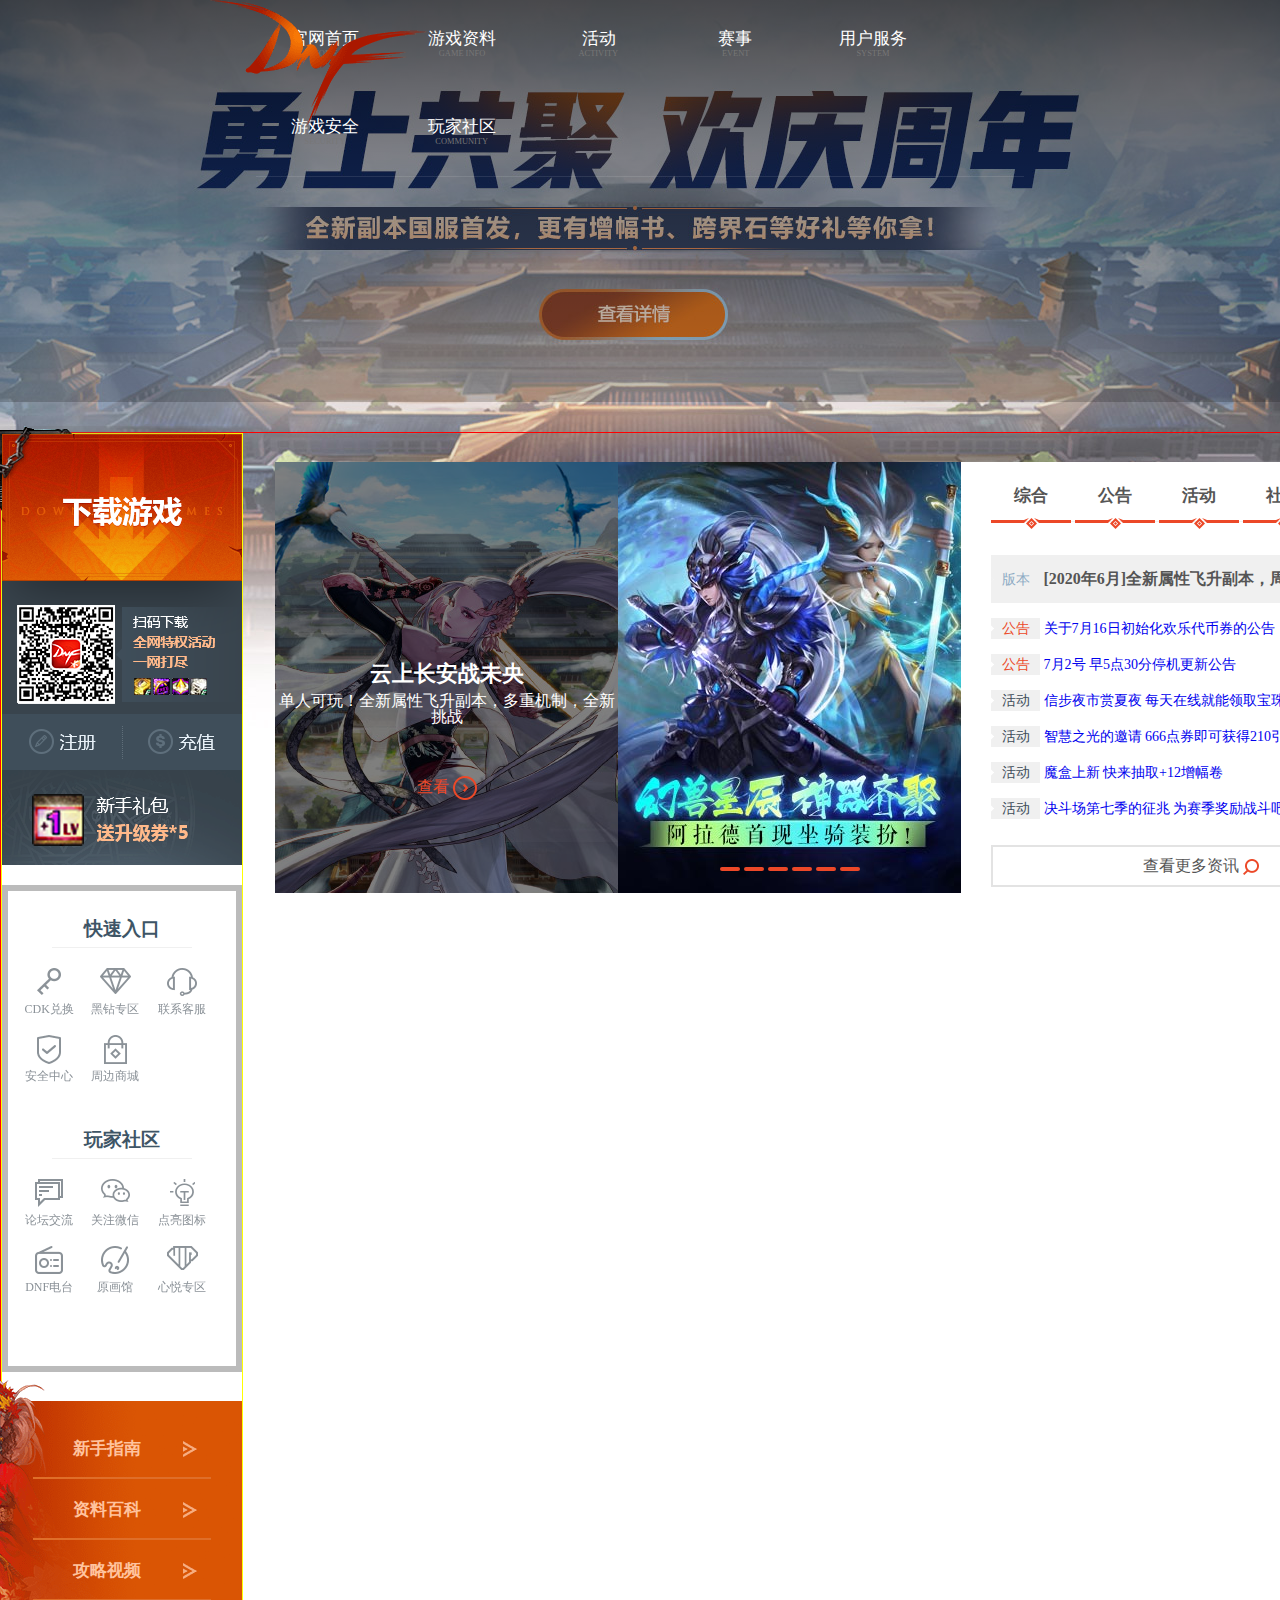
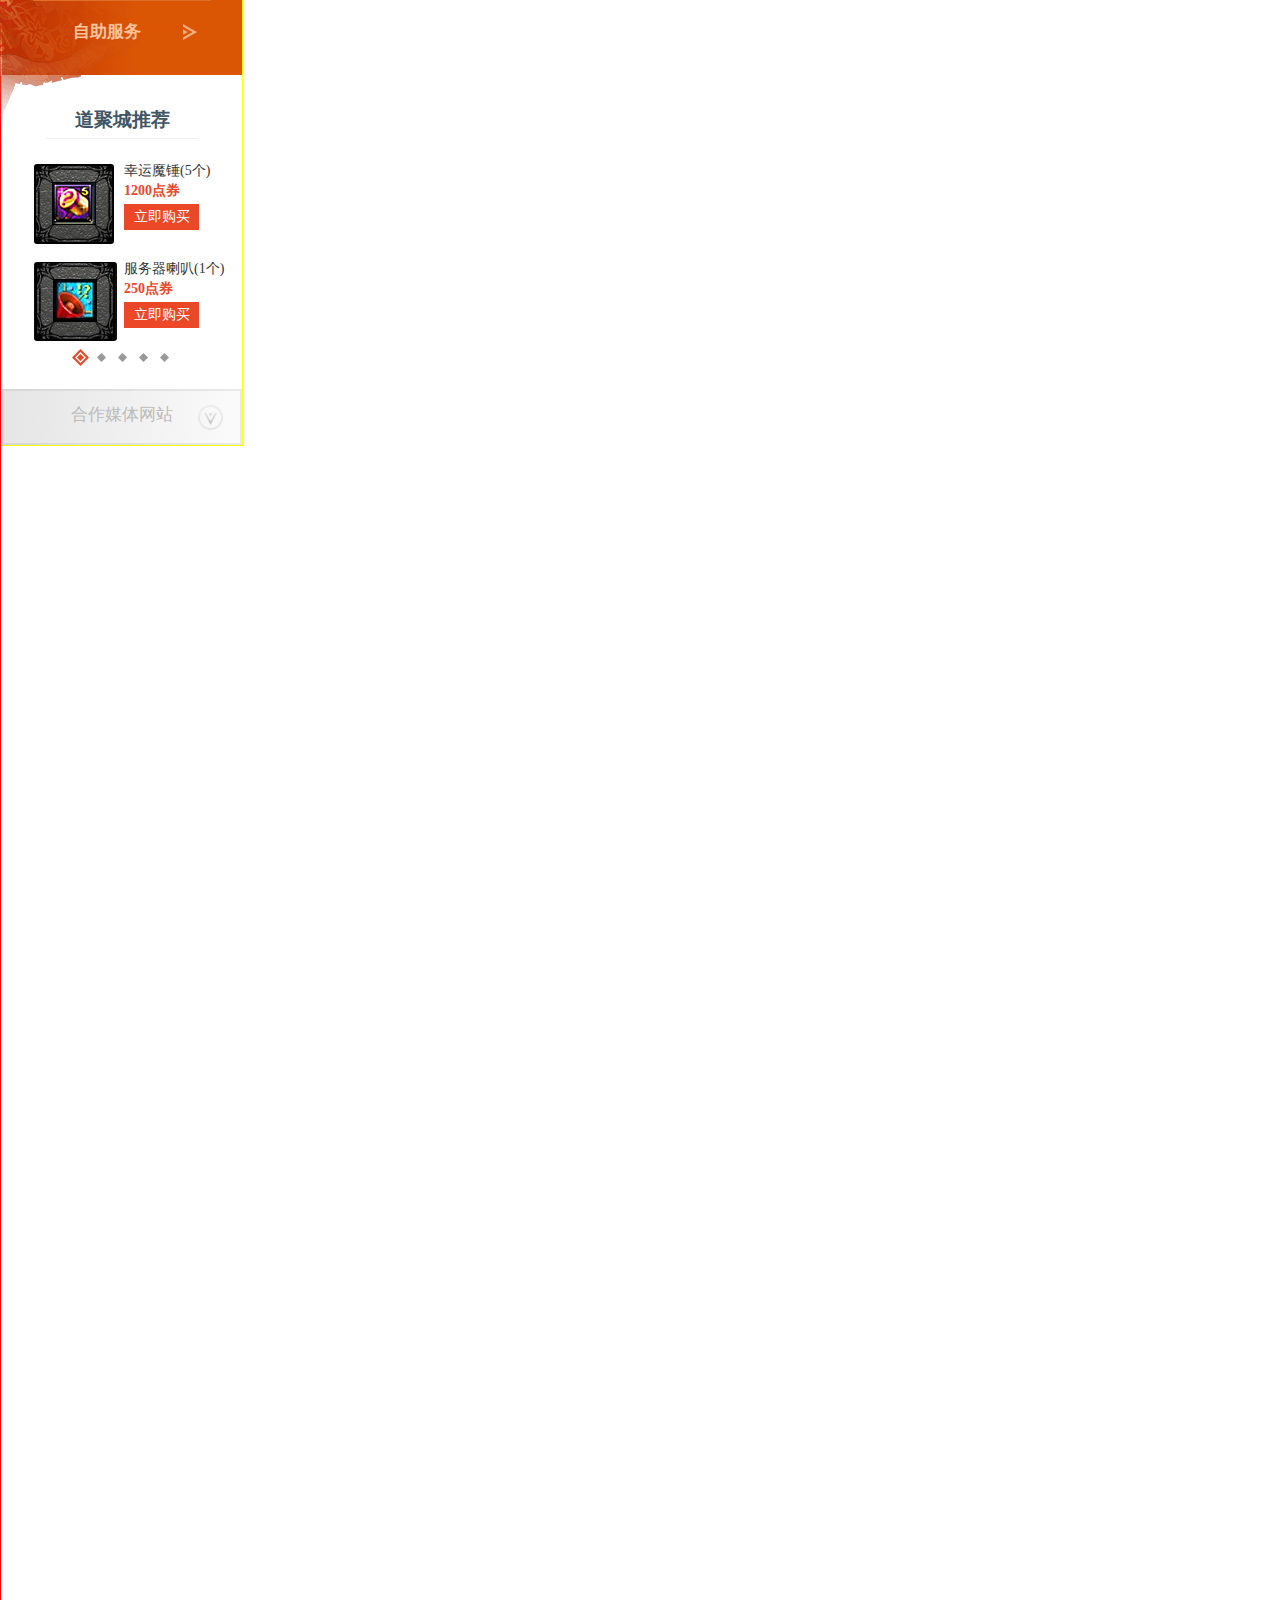
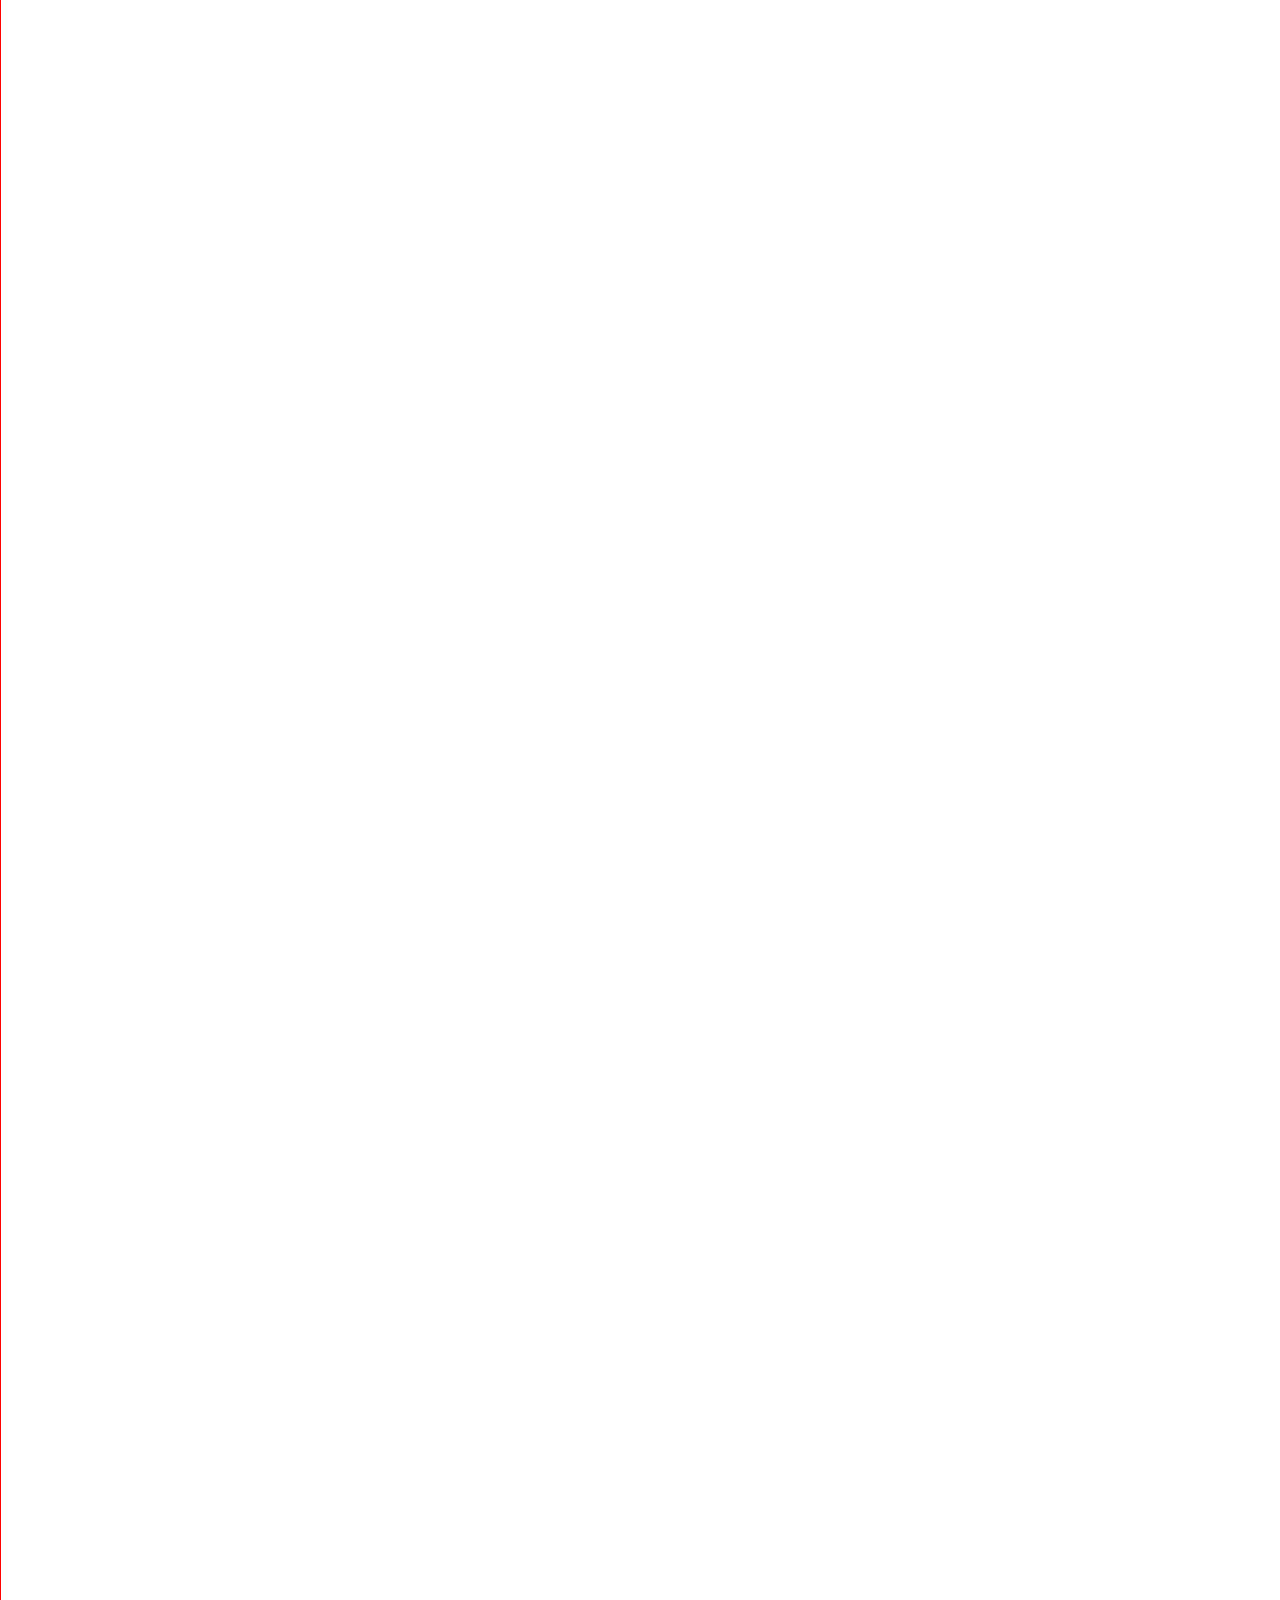
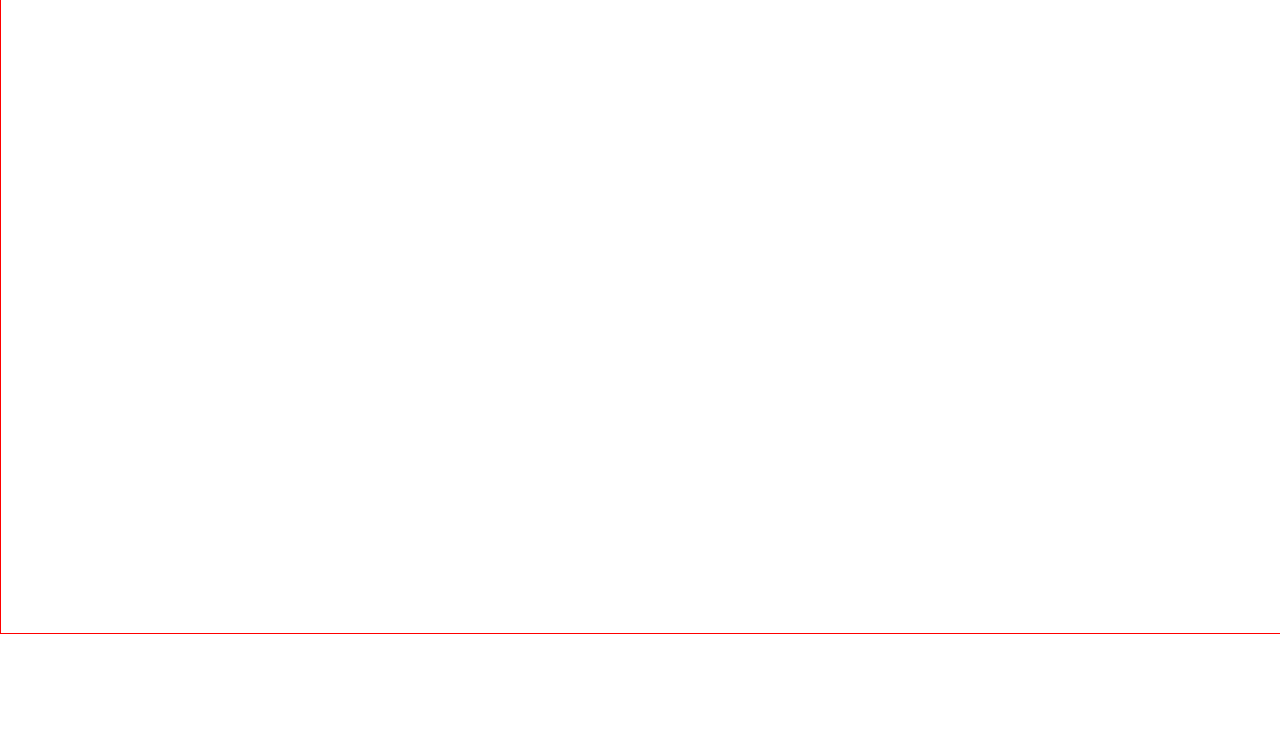
==== index.html @ 1c7b0473 "first commit" ====
<!DOCTYPE html>
<html>
	<head>
		<meta charset="utf-8">
		<title></title>
		<link rel="stylesheet" type="text/css" href="./reset.css"/>
	    <link rel="stylesheet" type="text/css" href="./index.css"/>
	    <script src="./index.js" type="text/javascript" charset="utf-8"></script>
	</head>
	<body>
		<div class="wrap">
		<div id="head">
			<div id="header">
				<ul class="clear-fix">
					<li>
						<a href="">
							官网首页
							<span>HOME</span>
							<div class="border">
								<span class="show"></span>
								<span class="show"></span>
							</div>
						</a>
					</li>
					<li>
						<a href="">
							游戏资料
							<span>GAME INFO</span>
							<div class="border">
								<span class="show"></span>
								<span class="show"></span>
							</div>
						</a>
					</li>
					<li>
						<a href="">
							活动
							<span>ACTIVITY</span>
							<div class="border">
								<span class="show"></span>
								<span class="show"></span>
							</div>
						</a>
					</li>
					<li>
						<a href="">
							赛事
							<span>EVENT</span>
							<div class="border">
								<span class="show"></span>
								<span class="show"></span>
							</div>
						</a>
					</li>
					<li>
						<a href="">
							用户服务
							<span>SYSTEM</span>
							<div class="border">
								<span class="show"></span>
								<span class="show"></span>
							</div>
						</a>
					</li>
					<li>
						<a href="">
							游戏安全
							<span>SECURITY</span>
							<div class="border">
								<span class="show"></span>
								<span class="show"></span>
							</div>
						</a>
					</li>
					<li>
						<a href="">
							玩家社区
							<span>COMMUNITY</span>
							<div class="border">
								<span class="show"></span>
								<span class="show"></span>
							</div>
						</a>
					</li>
				</ul>
			</div>
			<div id="sprite-logo">
		    	<a href="#"></a>
		    </div>
			<div id="item">
		    	<div class="item-contents">
		    		<ul>
		    			<li>世界观</li>
						<li>周边商场</li>
						<li>道聚城</li>
						<li>阿拉德市集</li>
		    		</ul>
					<ul>
						<li>新闻公告</li>
						<li>版本专题</li>
						<li>职业攻略</li>
						<li>壁纸时装</li>
						<li>视频中心</li>
					</ul>
					<ul>
						<li>官方活动</li>
						<li>合作活动</li>
						<li>媒体活动</li>
						<li>网吧特权</li>
						<li>玩家共创</li>
						<li>口令系统</li>
					</ul>
					<ul>
						<li>F1天王赛</li>
						<li>职业联赛</li>
						<li>职业第一人</li>
						<li>DPL赛事</li>
					</ul>
					<ul>
						<li>充值</li>
						<li>兑换CDKEY</li>
						<li>角色恢复</li>
						<li>圣耀服务</li>
					</ul>
					<ul>
						<li>安全任务</li>
						<li>处罚申诉</li>
						<li>视频举报</li>
						<li>被盗找回</li>
						<li>荣誉点数</li>
					</ul>
					<ul>
						<li>论坛</li>
						<li>微博</li>
						<li>问答</li>
						<li>DNF助手</li>
						<li>微信</li>
					</ul>
				</div>
		    </div>
		    <div class="dnfhl"></div>
			<div class="wechat"></div>
		</div>
		<div class="content">
			<div class="content_l">
				<ul class="content_l_t">
					<li class="down" id="down">
						<a href="//dnf.qq.com/web2015/down.shtml" target="_blank">下载游戏</a>
					</li>
					<li class="downapp">
						<a href="https://dnf.qq.com/cp/a20190809app/" target="_blank">下载app</a>
					</li>
					<li class="regist">
						<a href="//ssl.zc.qq.com/v3/index-chs.html" target="_blank">注册</a>
					</li>
					<li class="recharge">
						<a href="//dnf.qq.com/comm-htdocs/pay/new_index.htm?t=dnf" target="_blank">充值</a>
					</li>
					<li class="props">
						<a href="//dnf.qq.com/cp/a20200601new/" target="_blank">新手</a>
					</li>
				</ul>
				<div class="quick_nav modle-enter menu-quick">
					<h3 class="tit-line">快速入口</h3>
					<ul>
						<li>
							<a href="#">
								<s class="sprite icon-cdk"></s>
								CDK兑换
							</a>
						</li>
						<li>
							<a href="#">
								<s class="sprite icon-black"></s>
								黑钻专区
							</a>
						</li>
						<li>
							<a href="#">
								<s class="sprite icon-online"></s>
								联系客服
							</a>
						</li>
						<li>
							<a href="#">
								<s class="sprite icon-safe"></s>
								安全中心
							</a>
						</li>
						<li>
							<a href="#">
								<s class="sprite icon-shop"></s>
								周边商城
							</a>
						</li>
					</ul>
					<h3 class="tit-line">玩家社区</h3>
					<ul>
						<li>
							<a href="#">
								<s class="sprite icon-bbs"></s>
								论坛交流
							</a>
						</li>
						<li>
							<a href="#" class="imgHoverTop">
								<s class="sprite icon-wechat"></s>
								关注微信
								<p class="img hvr-bubble-bottom">
									<img src="images/wx.png" >
								</p>
							</a>
						</li>
						<li>
							<a href="#">
								<s class="sprite icon-light"></s>
								点亮图标
							</a>
						</li>
						<li>
							<a href="#">
								<s class="sprite icon-radio"></s>
								DNF电台
							</a>
						</li>
						<li>
							<a href="#">
								<s class="sprite icon-draw"></s>
								原画馆
							</a>
						</li>
						<li>
							<a href="#">
								<s class="sprite icon-happy"></s>
								心悦专区
							</a>
						</li>
					</ul>
					<div class="message-list">
						
					</div>
				</div>
			    <div class="menu-guide belong-m" id="menu-guide">
			    	<ul class="menu-guide-tit" id="menu-guide-tit">
			    		<li class="menu-guide-tit-li">
							<a href="javascript:;">新手指南</a>
							<s class="icon-arrow sprite"></s>
						</li>
						<li class="menu-guide-tit-li">
							<a href="javascript:;">资料百科</a>
							<s class="icon-arrow sprite"></s>
						</li>
						<li class="menu-guide-tit-li">
							<a href="javascript:;">攻略视频</a>
							<s class="icon-arrow sprite"></s>
						</li>
						<li class="menu-guide-tit-li">
							<a href="javascript:;">自助服务</a>
							<s class="icon-arrow sprite"></s>
						</li>
			    	</ul>
					<div class="menu-guide-list" id="menu-guide-list">
						<div class="guide-panel">
							<ul class="s-icon">
								<li>
									<a href="#">
										<s class="sprite-icon icon-yxdl"></s>
										游戏登录
									</a>
								</li>
								<li>
									<a href="#">
										<s class="sprite-icon icon-yxjm"></s>
										游戏界面
									</a>
								</li>
								<li>
									<a href="#">
										<s class="sprite-icon icon-xtsz"></s>
										系统设置
									</a>
								</li>
								<li>
									<a href="#">
										<s class="sprite-icon icon-zyjn"></s>
										职业/技能
									</a>
								</li>
								<li>
									<a href="#">
										<s class="sprite-icon icon-djjy"></s>
										等级经验
									</a>
								</li>
								<li>
									<a href="#">
										<s class="sprite-icon icon-zdxt"></s>
									    战斗系统
									</a>
								</li>
								<li>
									<a href="#">
										<s class="sprite-icon icon-rwxt"></s>
										任务系统
									</a>
								</li>
								<li>
									<a href="#">
										<s class="sprite-icon icon-dxc"></s>
										地下城
									</a>
								</li>
								<li>
									<a href="#">
										<s class="sprite-icon icon-sqxt"></s>
										社区系统
									</a>
								</li>
								<li>
									<a href="#">
										<s class="sprite-icon icon-cw"></s>
										宠物
									</a>
								</li>
								<li>
									<a href="#">
										<s class="sprite-icon icon-scjy"></s>
										生产/交易
									</a>
								</li>
								<li>
									<a href="#">
										<s class="sprite-icon icon-fzy"></s>
										副职业
									</a>
								</li>
								<li>
									<a href="#">
										<s class="sprite-icon icon-zb"></s>
										装备
									</a>
								</li>
								<li>
									<a href="#">
										<s class="sprite-icon icon-sc"></s>
										商城
									</a>
								</li>
								<li>
									<a href="#">
										<s class="sprite-icon icon-tswf"></s>
										特色玩法
									</a>
								</li>
								<li>
									<a href="#">
										<s class="sprite-icon icon-jdc"></s>
										决斗场
									</a>
								</li>
							</ul>
						</div>
						<div class="guide-panel">
							<ul class="s-icon s-icon-bk">
								<li>
									<a href="#">
										<s class="sprite-icon icon-gfzlz"></s>
										官方资料站
									</a>
								</li>
								<li>
									<a href="#">
										<s class="sprite-icon icon-17173"></s>
										17173资料站
									</a>
								</li>
								<li>
									<a href="#">
										<s class="sprite-icon icon-lsbb"></s>
										历史版本
									</a>
								</li>
								<li>
									<a href="#">
										<s class="sprite-icon icon-mh"></s>
										漫画
									</a>
								</li>
								<li>
									<a href="#">
										<s class="sprite-icon icon-xs"></s>
										小说
									</a>
								</li>
								<li>
									<a href="#">
										<s class="sprite-icon icon-music"></s>
										音乐
									</a>
								</li>
							</ul>
							<div class="bk-sub-nav">
								<h4>剧情百科</h4>
								<p>
									<a href="#">故事大纲</a>
									<a href="#">插曲故事</a>
									<a href="#">版本故事</a>
									<a href="#">故事簿</a>
								</p>
								<h4>人物百科</h4>
								<p>
									<a href="#">职业设定</a>
									<a href="#">种族介绍</a>
									<a href="#">城镇人物</a>
									<a href="#">剧情人物</a>
								</p>
								<h4>背景知识</h4>
								<p>
									<a href="#">地理划分</a>
									<a href="#">势力介绍</a>
									<a href="#">组织介绍</a>
									<a href="#">区域介绍</a>
								</p>
								<h4>游戏设定</h4>
								<p>
									<a href="#">编年史</a>
									<a href="#">重要事件</a>
									<a href="#">游戏术语</a>
									<a href="#">剧情人物</a>
								</p>
								<div class="guide-panel-more">
									<a href="#">
										更多
										<s class="sprite-icon icon-more" style="top: 4px;display: inline-block;"></s>
									</a>
								</div>
							</div>
						</div>
						<div class="guide-panel">
							<div class="bk-sub-nav bk-sub-nav-video">
								<h4>职业攻略</h4>
								<p>
									<a href="#">鬼剑士</a>
									<a href="#">格斗家(女)</a>
									<a href="#">神枪手</a>
									<a href="#">魔法师(女)</a>
									<a href="#">圣职者</a>
									<a href="#">女枪手</a>
									<a href="#">暗夜使者</a>
									<a href="#">缔造者</a>
									<a href="#">鬼剑士(女)</a>
									<a href="#">守护者</a>
									<a href="#">格斗家(男)</a>
									<a href="#">男法师</a>
									<a href="#">黑暗武士</a>
								</p>
								<h4>地下城攻略</h4>
								<p>
									<a href="#">异界地下城</a>
									<a href="#">远古镇魂曲</a>
									<a href="#">安图恩地下城</a>
									<a href="#">遗忘之地</a>
									<a href="#">守护者祭坛</a>
									<a href="#">无尽的祭坛</a>
									<a href="#">绝望之塔</a>
									<a href="#">领主之塔</a>
									<a href="#">每周活动(格兰之森山麓)</a>
								</p>
							</div>
							<ul class="bk-sub-nav-video-btn">
								<li>
									<a href="#">
										<s class="sprite-icon icon-video-btn"></s>
										职业视频
									</a>
								</li>
								<li>
									<a href="#">
										<s class="sprite-icon icon-video-btn"></s>
										赛事视频
									</a>
								</li>
								<li>
									<a href="#">
										<s class="sprite-icon icon-video-btn"></s>
										官方视频
									</a>
								</li>
							</ul>
						</div>
						<div class="guide-panel">
							<ul class="s-icon s-icon-bk">
								<li>
									<a href="#">
										<s class="sprite-icon icon-cz"></s>
										充值
									</a>
								</li>
								<li>
									<a href="#">
										<s class="sprite-icon icon-tgp"></s>
										TGP助手
									</a>
								</li>
								<li>
									<a href="#">
										<s class="sprite-icon icon-jdmnq"></s>
										加点模拟器
									</a>
								</li>
								<li>
									<a href="#">
										<s class="sprite-icon icon-tyf"></s>
										体验服
									</a>
								</li>
								<li>
									<a href="#">
										<s class="sprite-icon icon-txzb"></s>
										头像装扮
									</a>
								</li>
								<li>
									<a href="#">
										<s class="sprite-icon icon-qyzs"></s>
										自助工具
									</a>
								</li>
							</ul>
							<div class="bk-sub-nav">
								<h4>安全中心</h4>
								<p>
									<a href="#">女王的制裁</a>
									<a href="#">封号查询</a>
									<a href="#">封号申诉</a>
									<a href="#">视频举报</a>
									<a href="#">安全公约</a>
									<a href="#">信用星级</a>
									<a href="#">二级密码清除</a>
									<a href="#">安全模式</a>
								</p>
								<h4>自助服务</h4>
								<p>
									<a href="#">充值</a>
									<a href="#">消费记录</a>
									<a href="#">角色恢复</a>
									<a href="#">点亮图标</a>
									<a href="#">兑换CDKEY</a>
									<a href="#">预约组队</a>
								</p>
								<h4>客服中心</h4>
								<p>
									<a href="#">QQ在线客服</a>
									<a href="#">问答</a>
								</p>
							</div>
						</div>
					</div>
			    </div>
			    <div class="shop-push">
			    	<h3 class="tit-line">道聚城推荐</h3>
					<div class="shop-rotatebox" id="shop-tab">
						<div class="shop-bd" id="shop-list">
							<div class="tab-panel dis">
								<ul>
									<li>
										<p class="shop-img">
											<a href="#">
												<img src="images/mochui.jpg" >
											</a>
										</p>
										<div class="shop-info">
											<p class="shop-text">幸运魔锤(5个)</p>
											<p class="shop-money">1200点券</p>
											<a href="#" class="shop-btn">立即购买</a>
										</div>
									</li>
									<li>
										<p class="shop-img">
											<a href="#">
												<img src="./images/laba.png" >
											</a>
										</p>
										<div class="shop-info">
											<p class="shop-text">服务器喇叭(1个)</p>
											<p class="shop-money">250点券</p>
											<a href="#" class="shop-btn">立即购买</a>
										</div>
									</li>
								</ul>
							</div>
							<div class="tab-panel">
								<ul>
									<li>
										<p class="shop-img">
											<a href="#">
												<img src="images/21.png" >
											</a>
										</p>
										<div class="shop-info">
											<p class="shop-text">装扮合成器(5个)</p>
											<p class="shop-money">2000点券</p>
											<a href="#" class="shop-btn">立即购买</a>
										</div>
									</li>
									<li>
										<p class="shop-img">
											<a href="#">
												<img src="./images/22.png" >
											</a>
										</p>
										<div class="shop-info">
											<p class="shop-text">异界地下城追加入场卷(1个)</p>
											<p class="shop-money">150点券</p>
											<a href="#" class="shop-btn">立即购买</a>
										</div>
									</li>
								</ul>
							</div>
							<div class="tab-panel">
								<ul>
									<li>
										<p class="shop-img">
											<a href="#">
												<img src="images/23.png" >
											</a>
										</p>
										<div class="shop-info">
											<p class="shop-text">装扮属性调整箱(稀有)</p>
											<p class="shop-money">1900点券</p>
											<a href="#" class="shop-btn">立即购买</a>
										</div>
									</li>
									<li>
										<p class="shop-img">
											<a href="#">
												<img src="./images/24.png" >
											</a>
										</p>
										<div class="shop-info">
											<p class="shop-text">武器特效符文(桃花)</p>
											<p class="shop-money">1800点券</p>
											<a href="#" class="shop-btn">立即购买</a>
										</div>
									</li>
								</ul>
							</div>
							<div class="tab-panel">
								<ul>
									<li>
										<p class="shop-img">
											<a href="#">
												<img src="images/25.png" >
											</a>
										</p>
										<div class="shop-info">
											<p class="shop-text">解除特效符文</p>
											<p class="shop-money">100点券</p>
											<a href="#" class="shop-btn">立即购买</a>
										</div>
									</li>
									<li>
										<p class="shop-img">
											<a href="#">
												<img src="./images/26.png" >
											</a>
										</p>
										<div class="shop-info">
											<p class="shop-text">成长之契约(15天)</p>
											<p class="shop-money">1290点券</p>
											<a href="#" class="shop-btn">立即购买</a>
										</div>
									</li>
								</ul>
							</div>
							<div class="tab-panel">
								<ul>
									<li>
										<p class="shop-img">
											<a href="#">
												<img src="images/27.png" >
											</a>
										</p>
										<div class="shop-info">
											<p class="shop-text">无限猫头鹰</p>
											<p class="shop-money">3800点券</p>
											<a href="#" class="shop-btn">立即购买</a>
										</div>
									</li>
									<li>
										<p class="shop-img">
											<a href="#">
												<img src="./images/28.png" >
											</a>
										</p>
										<div class="shop-info">
											<p class="shop-text">装备品级调整箱</p>
											<p class="shop-money">150点券</p>
											<a href="#" class="shop-btn">立即购买</a>
										</div>
									</li>
								</ul>
							</div>
						</div>
						<div class="shop-hd">
							<ul>
								<li class="shop-hd-i cur"></li>
								<li class="shop-hd-i"></li>
								<li class="shop-hd-i"></li>
								<li class="shop-hd-i"></li>
								<li class="shop-hd-i"></li>
							</ul>
						</div>
					</div>
			    </div>
			    <div class="teamwork">
			    	<div class="teamwork-select" id="teamwork-select">
			    		<h3 class="sprite">合作媒体网站</h3>
						<ul class="teamwork-list" style="display: none;">
							<li>
								<a href="#">COLG玩家社区</a>
							</li>
							<li>
								<a href="#">电脑管家游戏福利</a>
							</li>
							<li>
								<a href="#">腾讯文学</a>
							</li>
							<li>
								<a href="#">腾讯DNF资料站</a>
							</li>
							<li>
								<a href="#">17173游戏专区</a>
							</li>
							<li>
								<a href="#">多玩游戏专区</a>
							</li>
							<li>
								<a href="#">游久网游游戏专区</a>
							</li>
							<li>
								<a href="#">太平洋游戏网专区</a>
							</li>
							<li>
								<a href="#">地下城与勇士52pk</a>
							</li>
							<li>
								<a href="#">腾讯视频游戏专区</a>
							</li>
							<li>
								<a href="#">爱玩网专区</a>
							</li>
							<li>
								<a href="#">爱拍游戏专区</a>
							</li>
							<li>
								<a href="#">新浪网游戏专区</a>
							</li>
							<li>
								<a href="#">178</a>
							</li>
							<li>
								<a href="#">掌游宝</a>
							</li>
							<li>
								<a href="#">兔玩网游戏专区</a>
							</li>
							<li>
								<a href="#">叶子猪DNF专区</a>
							</li>
						</ul>
			    	</div>
			    </div>  
			</div>
			<div class="content_r">
				<div class="mode mode-1 index-show">
					<div class="mode_l">
						<div class="gg">
							<div class="gg_main">
								<a href="#">
									<img src="images/yun.jpeg" >
									<div class="gg_info">
										<p class="gg_mask"></p>
										<div class="gg_info_text">
											<p class="gg_title">云上长安战未央</p>
											<p class="gg_sumTitle">单人可玩！全新属性飞升副本，多重机制，全新挑战</p>
											<p class="gg_icon">
												查看
												<span class="sprite"></span>
											</p>
										</div>
									</div>
								</a>
							</div>
							<div class="gg_lb ggBox swiper-container" id="ggBox">
								<div class="adPic">
									<ul style="left: -343px;">
										<li>
											<img src="images/lb6.jpeg" >
										</li>
										<li>
											<img src="images/lb1.jpeg" >
										</li>
										<li>
											<img src="images/lb2.jpeg" >
										</li>
										<li>
											<img src="images/lb3.jpeg" >
										</li>
										<li>
											<img src="images/lb4.jpeg" >
										</li>
										<li>
											<img src="images/lb5.jpeg" >
										</li>
										<li>
											<img src="images/lb6.jpeg" >
										</li>
										<li>
											<img src="images/lb1.jpeg" >
										</li>
									</ul>
								</div>
								<div class="adBtn">
									<a href="#">幻兽星辰 神器齐聚</a>
									<a href="#">信步夜市赏夏夜</a>
									<a href="#">决斗场第七季的征兆</a>
									<a href="#">智慧之光的邀请</a>
									<a href="#">魔盒上新</a>
									<a href="#">GSC炎狱裁决者</a>
								</div>
							</div>
						</div>
					</div>
					<div class="mode_r">
						<div class="news" id="news-tab">
							<ul class="news-hd">
								<li>
									<a href="#">综合</a>
									<span class="sprite icon-push"></span>
									<em id="nZh" style="display: none;"></em>
								</li>
								<li>
									<a href="#">公告</a>
									<span class="sprite icon-push"></span>
									<em id="nGg" style="display: none;"></em>
								</li>
								<li>
									<a href="#">活动</a>
									<span class="sprite icon-push"></span>
									<em id="nHd" style="display: none;"></em>
								</li>
								<li>
									<a href="#">社区</a>
									<span class="sprite icon-push"></span>
									<em id="nSq" style="display: none;"></em>
								</li>
								<li>
									<a href="#">赛事</a>
									<span class="sprite icon-push"></span>
									<em id="nSs" style="display: none;"></em>
								</li>
							</ul>
							<div class="news-bd">
								<div class="tab-panel">
									<ul class="news-list">
										<li class="news-hot">
											<span>06/17</span>
											<em class="sprite news_type news_type5">版本</em>
											<a href="#">[2020年6月]全新属性飞升副本，周年盛典豪礼放送！</a>
										</li>
										<li>
											<span>07/02</span>
											<em class="sprite news_type news_type2">公告</em>
											<a href="#">关于7月16日初始化欢乐代币券的公告</a>
										</li>
										<li>
											<span>07/01</span>
											<em class="sprite news_type news_type2">公告</em>
											<a href="#">7月2号 早5点30分停机更新公告</a>
										</li>
										<li>
											<span>07/01</span>
											<em class="sprite news_type news_type1">活动</em>
											<a href="#">信步夜市赏夏夜 每天在线就能领取宝珠和时间引导石</a>
										</li>
										<li>
											<span>07/01</span>
											<em class="sprite news_type news_type1">活动</em>
											<a href="#">智慧之光的邀请 666点券即可获得210引导石</a>
										</li>
										<li>
											<span>07/01</span>
											<em class="sprite news_type news_type1">活动</em>
											<a href="#">魔盒上新 快来抽取+12增幅卷</a>
										</li>
										<li>
											<span>07/01</span>
											<em class="sprite news_type news_type1">活动</em>
											<a href="#">决斗场第七季的征兆 为赛季奖励战斗吧!</a>
										</li>
									</ul>
									<div class="news-more">
										<a href="#">
											查看更多资讯
											<span class="sprite icon-news"></span>
										</a>
									</div>
								</div>
								<div class="tab-panel">
									<ul class="news-list">
										<li class="news-hot">
											<span>07/02</span>
											<em class="sprite news_type news_type2">公告</em>
											<a href="#">关于7月16日初始化欢乐代币券的公告</a>
										</li>
										<li>
											<span>07/01</span>
											<em class="sprite news_type news_type2">公告</em>
											<a href="#">7月2号 早5点30分停机更新公告</a>
										</li>
										<li>
											<span>06/24</span>
											<em class="sprite news_type news_type2">公告</em>
											<a href="#">针对未来"决斗场"新模式的保护策略</a>
										</li>
										<li>
											<span>06/23</span>
											<em class="sprite news_type news_type2">公告</em>
											<a href="#">游戏诈骗行为处罚名单公示</a>
										</li>
										<li>
											<span>06/22</span>
											<em class="sprite news_type news_type2">公告</em>
											<a href="#">6月23日 早5点停机更新公告</a>
										</li>
										<li>
											<span>06/20</span>
											<em class="sprite news_type news_type2">公告</em>
											<a href="#">关于周年庆在线享大礼活动的说明</a>
										</li>
										<li>
											<span>06/18</span>
											<em class="sprite news_type news_type2">公告</em>
											<a href="#">关于"网吧大作战"活动NPC消失问题的说明</a>
										</li>
									</ul>
									<div class="news-more">
										<a href="#">
											查看更多资讯
											<span class="sprite icon-news"></span>
										</a>
									</div>
								</div>
								<div class="tab-panel">
									<ul class="news-list">
										<li class="news-hot">
											<span>07/01</span>
											<em class="sprite news_type news_type1">活动</em>
											<a href="#">信步夜市赏夏夜 每天在线就能领取宝珠和时间引导石</a>
										</li>
										<li>
											<span>07/01</span>
											<em class="sprite news_type news_type1">活动</em>
											<a href="#">决斗场第七季的征兆 为赛季奖励战斗吧！</a>
										</li>
										<li>
											<span>07/01</span>
											<em class="sprite news_type news_type1">活动</em>
											<a href="#">智慧之光的邀请 666点券即可获得210引导石</a>
										</li>
										<li>
											<span>07/01</span>
											<em class="sprite news_type news_type1">活动</em>
											<a href="#">魔盒上新 快来抽取+12增幅卷</a>
										</li>
										<li>
											<span>07/01</span>
											<em class="sprite news_type news_type1">活动</em>
											<a href="#">DNF官方测试团7月招募</a>
										</li>
										<li>
											<span>06/30</span>
											<em class="sprite news_type news_type1">活动</em>
											<a href="#">小酱油群聊机器人正式出道，全名见面礼等你来领</a>
										</li>
										<li>
											<span>06/20</span>
											<em class="sprite news_type news_type1">活动</em>
											<a href="#">正在直播！终极闪光跨区即将诞生！</a>
										</li>
									</ul>
									<div class="news-more">
										<a href="#">
											查看更多资讯
											<span class="sprite icon-news"></span>
										</a>
									</div>
								</div>
								<div class="tab-panel">
									<ul class="news-list">
										<li class="news-hot">
											<span>06/30</span>
											<em class="sprite news_type news_type4">社区</em>
											<a href="#">未央幻境优化调整，三大良心改动即将降临</a>
										</li>
										<li>
											<span>06/18</span>
											<em class="sprite news_type news_type4">社区</em>
											<a href="#">未央幻境副本攻略一览</a>
										</li>
										<li>
											<span>05/21</span>
											<em class="sprite news_type news_type4">社区</em>
											<a href="#">王者龟来，安图恩核心重难点汇总</a>
										</li>
										<li>
											<span>06/17</span>
											<em class="sprite news_type news_type4">社区</em>
											<a href="#">12周年论坛活动：满满元气祝福</a>
										</li>
										<li>
											<span>06/17</span>
											<em class="sprite news_type news_type4">社区</em>
											<a href="#">脑洞大开，DNF灵魂创作大合集</a>
										</li>
										<li>
											<span>06/17</span>
											<em class="sprite news_type news_type4">社区</em>
											<a href="#">12周年论坛活动：大家一起来找茬</a>
										</li>
										<li>
											<span>06/18</span>
											<em class="sprite news_type news_type2">公告</em>
											<a href="#">关于"网吧大作战"活动NPC消失问题的说明</a>
										</li>
									</ul>
									<div class="news-more">
										<a href="#">
											查看更多资讯
											<span class="sprite icon-news"></span>
										</a>
									</div>
								</div>
								<div class="tab-panel">
									<ul class="news-list">
										<li class="news-hot">
											<span>04/17</span>
											<em class="sprite news_type news_type3">赛事</em>
											<a href="#">DNF全国挑战赛启动：斗者无界，勇士集结</a>
										</li>
										<li>
											<span>11/29</span>
											<em class="sprite news_type news_type3">赛事</em>
											<a href="#">中国选手再度登顶世界巅峰 F1天王赛圆满落幕</a>
										</li>
										<li>
											<span>11/28</span>
											<em class="sprite news_type news_type3">赛事</em>
											<a href="#">DNF《决战DPL第一期：老仇上演一穿三AF好局》</a>
										</li>
										<li>
											<span>11/17</span>
											<em class="sprite news_type news_type3">赛事</em>
											<a href="#">DPL职业联赛决赛战报：李灿赫斩获PVP冠军</a>
										</li>
										<li>
											<span>11/17</span>
											<em class="sprite news_type news_type3">赛事</em>
											<a href="#">DPL职业联赛战报：TCH蝉联PVE冠军</a>
										</li>
										<li>
											<span>11/28</span>
											<em class="sprite news_type news_type3">赛事</em>
											<a href="#">决战就在今天 F1天王赛开启巅峰对决</a>
										</li>
										<li>
											<span>11/17</span>
											<em class="sprite news_type news_type3">赛事</em>
											<a href="#">DPL联赛总决赛圆满落幕TCH、李灿赫荣耀夺冠</a>
										</li>
									</ul>
									<div class="news-more">
										<a href="#">
											查看更多资讯
											<span class="sprite icon-news"></span>
										</a>
									</div>
								</div>
							</div>
						</div>
					</div>
				</div>
				<div class="mode mode-2 index-show">
					
				</div>
				<div class="mode mode-3 index-show">
					
				</div>
				<div class="mode mode-4 index-show">
					
				</div>
				<div class="mode mode-5 index-show" style="display: none;">
					
				</div>
			</div>
		</div>
		</div>
	</body>
	<script type="text/javascript">
		window.onload = function () {
			showItem()
			showC()
			showPanels()
			shopTab()
			showTeamWork()
			lb()
			toggleNews()
			}
	</script>
</html>
---- index.css ----
/* 容器 */
.wrap{
	width: 100%;
	height: 100%;
	overflow: hidden;
	position: relative;
	padding-bottom: 100px;
	background-color: #fff;
	background-image: url(images/banner.jpeg);
	background-position: center 0;
	background-repeat: no-repeat;
}
/* 头部样式 */
#head{
	width: 100%;
	background: linear-gradient(rgba(0,0,0,.7),rgba(0,0,0,.5),rgba(0,0,0,.3),rgba(0,0,0,.2));
    position: relative;
}
#header{
	width: 60%;
	margin: 0 auto;
	border-bottom: 1.5px solid rgba(255,255,255,.1);
}
#header>ul{
	list-style: none;
}
#header>ul>li{
	float: left;
	text-align: center;
	width: 137px;
	height: 88px;
	position: relative;
	overflow: hidden;
}
#header>ul>li>a{
	text-decoration: none;
	color: #ffffff;
	font-size: 17px;
	display: inline-block;
	padding-top: 30px;
}
#header>ul>li>a>span{
	color: #777777;
	font-size: 12px;
	display: block;
	text-align: center;
	transform: scale(.7);
}
/* 收缩条 */
 #header .border{
	 width: 1px;
	 height: 1px;
	 position: absolute;
	 bottom: 0;
	 left: 0;
	 margin-left: 50%;
 }
 #header .border>span{
	 display: block;
	 width: 0px;
	 height: 3px;
	 background: #ec4828;
	 position: absolute;
	 transition: width .3s;
 }
#header .border>span:nth-child(1){
 	left: 0;
 	bottom: 0;
 }
#header .border>span:nth-child(2){
 	right: 0;
 	bottom: 0;
 }
#header>ul>li:hover{
 	background: url(images/bg.PNG) no-repeat;
 	background-position: 27px -2px;
 }
#header>ul>li:hover .show{
	  width: 75px;
 }
  /* 图片链接 */
#sprite-logo{
	position: absolute;
	top: 0;
	left: 210px;
}
#sprite-logo>a{
	display: block;
	width: 217px;
	height: 126px;
	background-image: url(images/sprite.png);
	background-position: 0 0;
}
#item{
	width: 60%;
	margin: 0 auto;
	height: 225px;
	position: relative;
	z-index: 999;
	opacity: 0;
}
#item>.item-contents{
	width: 100%;
	padding-top: 15px;
	height: 225px;
	position: relative;
} 
#item>.item-contents>ul{
	float: left;
	width: 137px;
}
#item>.item-contents>ul>li{
	line-height: 30px;
	color: #ffffff;
	font-size: 14px;
	text-align: center;
	cursor: pointer;
}
#item>.item-contents>ul>li:hover{
	color: #ec4828;
}
.on{
	display: block;
}
#head .dnfhl,.wechat{
	width: 200px;
	height: 250px;
	position: absolute;
	top: 90px;
	left: 1300px;
	display: none;
}
#head .dnfhl{
	background-image: url(images/dnfhl.png);
}
#head .wechat{
	background-image: url(images/wechat.png);
}
/* content */
/* content-l样式 */
.content{
	width: 1440px;
	height: 5000px;
	margin: 0 auto;
	border: 1px solid red;
	position: relative;
	margin-top: 30px;
}
.content>.content_l{
	width: 240px;
	position: absolute;
	left: 0;
	top: 0;
	border: 1px solid yellow;
}
.content>.content_l>.content_l_t{
	width: 254px;
	height: 439px;
	margin: -8px 0 0 -14px;
	background: url(images/content_l_t.png) no-repeat 0 0;
	
}
.content>.content_l>.content_l_t li{
	float: left;
}
.content>.content_l>.content_l_t>.down{
	width: 100%;
	height: 159px;
}
.content>.content_l>.content_l_t a{
	display: block;
	height: 100%;
	overflow: hidden;
	text-indent: -999em;
	text-decoration: none;
}
.content>.content_l>.content_l_t>.downapp{
	height: 129px;
	width: 100%;
}
.content>.content_l>.content_l_t>.regist,.recharge{
	width: 47%;
	height: 56px;
	margin: 0px 0 0 0;
}
.content>.content_l>.content_l_t>.regist{
	margin: 0px 0 0 14px;
}
.content>.content_l>.content_l_t>.props{
	height: 95px;
	margin: 0 0 0 14px;
	width: 240px;
}
/* 快速入口哪里的样式 */
.quick_nav{
	border: 6px solid #bbbbbb;
	margin-top: 20px;
	background-color: #fff;
	height: 475px;
}
.tit-line{
	color: #3e5566;
	font-size: 19px;
	text-align: center;
	border-bottom: 1px solid #f0f0f0;
	margin: 0 44px;
	font-weight: bold;
	height: 36px;
	line-height: 36px;
	padding-top: 20px;
}
.modle-enter ul{
	zoom: 1;
	padding: 10px;
}
ul,ol,s{
	list-style: none;
}
.modle-enter li{
	display: inline-block;
	width: 30%;
	text-align: center;
	margin: 10px 0;
	font-size: 12px;
	position: relative;
	vertical-align: middle;
	-webkit-transform: perspective(1px) translateZ(0);
	transform: perspective(1px) translateZ(0);
	box-shadow: 0 0 1px rgba(0, 0, 0, 0);
}
/* li下面的线 人家用伪类高大上实现 我用span憨批实现 */
.modle-enter li::before{
	content: "";
	position: absolute;
	z-index: 1;
	left: 51%;
	right: 51%;
	bottom: -7px;
	background: #ec4828;
	height: 4px;
	-webkit-transition-property: left, right;
	transition-property: left, right;
	-webkit-transition-duration: 0.3s;
	transition-duration: 0.3s;
	-webkit-transition-timing-function: ease-out;
	transition-timing-function: ease-out;
}
.modle-enter li:hover::before{
	left: 10px;
	right: 10px;
}
.modle-enter li a{
	display: block;
	color: #8b9298;
	text-decoration: none;
	cursor: pointer;
}
.modle-enter a:hover{
	color: #ec4828;
	font-weight: bold;
}
.modle-enter a s{
	-webkit-transform: perspective(1px) translateZ(0);
	transform: perspective(1px) translateZ(0);
	box-shadow: 0 0 1px transparent;
	position: relative;
	-webkit-transition-duration: 0.3s;
	transition-duration: 0.3s;
	-webkit-transition-property: transform;
	transition-property: transform;
}
.modle-enter s{
	display: block;
	margin: 0 auto 5px auto;
}
.sprite{
	background: url(images/sprite.png) no-repeat 0 0;
}
.icon-cdk{
	width: 31px;
	height: 30px;
	background-position: 0 -182px;
}
.modle-enter a:hover .icon-cdk{
	background-position: 0 -212px;
}
.modle-enter a:hover s{
	-webkit-transform: translateY(-3px);
	transform: translateY(-3px);
}
.icon-black{
	width: 31px;
	height: 30px;
	background-position: -31px -182px;
}
.modle-enter a:hover .icon-black{
	background-position: -31px -212px;
}
.icon-online{
	width: 31px;
	height: 30px;
	background-position: -155px -182px;
}
.modle-enter a:hover .icon-online{
	background-position: -155px -212px;
}
.icon-safe{
	width: 31px;
	height: 30px;
	background-position: -93px -182px;
}
.modle-enter a:hover .icon-safe{
	background-position: -93px -212px;
}
.icon-shop{
	width: 31px;
	height: 30px;
	background-position: -124px -182px;
}
.modle-enter a:hover .icon-shop{
	background-position: -124px -212px;
}
.icon-bbs{
	width: 31px;
	height: 30px;
	background-position: -186px -182px;
}
.modle-enter a:hover .icon-bbs{
	background-position: -186px -212px;
}
.icon-wechat{
	width: 31px;
	height: 30px;
	background-position: -217px -182px;
}
.modle-enter a:hover .icon-wechat{
	background-position: -217px -212px;
}
.modle-enter .img{
	position: absolute;
	z-index: 9999;
	width: 200px;
	left: -65px;
	bottom: 30px;
}
.hvr-bubble-bottom{
	display: none;
	vertical-align: middle;
	-webkit-transform: perspective(1px) translateZ(0);
	transform: perspective(1px) translateZ(0);
	box-shadow: 0 0 1px rgba(0, 0, 0, 0);
	position: relative;
}
/* 小三角 */
.hvr-bubble-bottom::before{
	pointer-events: none;
	position: absolute;
	z-index: -1;
	content: "";
	border-style: solid;
	-webkit-transition-duration: 0.3s;
	transition-duration: 0.3s;
	-webkit-transition-property: transform;
	transition-property: transform;
	left: 86px;
	bottom: 0;
	border-width: 10px 10px 0 10px;
	border-color: #ec4828 transparent transparent transparent;
}
.imgHoverTop:hover .hvr-bubble-bottom:before {
    -webkit-transform: translateY(10px);
    transform: translateY(10px);
}
.imgHoverTop:hover .hvr-bubble-bottom{
	display: inline-block;
	border-bottom: 2px solid #ec4828;
}
.icon-light{
	width: 26px;
	height: 30px;
	background-position: -248px -182px;
}
.modle-enter a:hover .icon-light{
	background-position: -248px -212px;
}
.icon-radio{
	width: 31px;
	height: 30px;
	background-position: -279px -182px;
}
.modle-enter a:hover .icon-radio{
	background-position: -279px -212px;
}
.icon-draw{
	width: 31px;
	height: 30px;
	background-position: -310px -182px;
}
.modle-enter a:hover .icon-draw{
	background-position: -310px -212px;
}
.icon-happy{
	width: 31px;
	height: 30px;
	background-position: -341px -182px;
}
.modle-enter a:hover .icon-happy{
	background-position: -341px -212px;
}
/* 菜单导航哪里的样式 */
.menu-guide{
	position: relative;
	height: 310px;
}
.menu-guide-tit{
	overflow: hidden;
	zoom: 1;
	height: 354px;
	width: 404px;
	background: url(images/bg-sider-quick.png) no-repeat 0 0;
	position: absolute;
	top: 0;
	left: -164px;
	padding-top: 46px;
}
.menu-guide-tit li{
	width: 239px;
	float: left;
	height: 61px;
	line-height: 61px;
	position: relative;
	margin: 0 0 0 165px;
}
.menu-guide-tit li:hover>a{
	color: #fff;
}
.menu-guide-tit li:hover>s{
	background-position: -254px -95px;
}
.menu-guide-tit li a{
	display: block;
	height: 61px;
	font-size: 17px;
	text-indent: 70px;
	color: #ffc39e;
	font-weight: bold;
	text-decoration: none;
}
.icon-arrow{
	display: block;
	width: 14px;
	height: 16px;
	background-position: -254px -114px;
	position: absolute;
	right: 45px;
	top: 50%;
	margin-top: -8px;
}
.menu-guide-list{
	overflow: hidden;
	zoom: 1;
}
.guide-panel{
	width: 750px;
	height: 274px;
	background-color: #fff;
	display: none;
	position: absolute;
	left: 243px;
	top: 28px;
	z-index: 999;
	border: 1px solid #e8e8e8;
	box-shadow: 0px 0px 9px #e8e8e8;
	border-radius: 3px;
}
/* .menu-guide-list .guide-panel:nth-child(4){
	z-index: 9999;
} */
.s-icon{
	padding: 32px 0 0;
	overflow: hidden;
	zoom: 1;
}
.s-icon li{
	text-align: center;
	display: inline-block;
	width: 104px;
	margin: 0 0 30px 0;
}
.menu-guide-list a{
	color: #333;
	display: inline-block;
	text-decoration: none;
	font-size: 12px;
}
.s-icon a s{
	-webkit-transform: perspective(1px) translateZ(0);
	transform: perspective(1px) translateZ(0);
	box-shadow: 0 0 1px transparent;
	position: relative;
	-webkit-transition-duration: 0.3s;
	transition-duration: 0.3s;
	-webkit-transition-property: transform;
	transition-property: transform;
}
.menu-guide-list s{
	display: block;
	margin: 0 auto 5px auto;
}
.sprite-icon{
	background: url(images/sprite-icon.png);
}
/* 第一个panel样式*/
.icon-yxdl{
	width: 40px;
	height: 26px;
	background-position: -460px 0;
}
.s-icon a:hover .icon-yxdl{
	background-position: -460px -33px;
}
.icon-yxjm{
	width: 32px;
	height: 27px;
	background-position: -501px 0;
}
.s-icon a:hover .icon-yxjm{
	background-position: -501px -33px;
}
.icon-xtsz{
	width: 27px;
	height: 27px;
	background-position: -534px 0;
}
.s-icon a:hover .icon-xtsz{
	background-position: -534px -33px;
}
.icon-zyjn{
	width: 28px;
	height: 28px;
	background-position: -563px 0;
}
.s-icon a:hover .icon-zyjn{
	background-position: -563px -33px;
}
.icon-djjy{
	width: 20px;
	height: 32px;
	background-position: -592px 0;
}
.s-icon a:hover .icon-djjy{
	background-position: -592px -33px;
}
.icon-zdxt{
	width: 24px;
	height: 27px;
	background-position: -613px 0;
}
.s-icon a:hover .icon-zdxt{
	background-position: -613px -33px;
}
.icon-rwxt{
	width: 32px;
	height: 22px;
	background-position: -638px 0;
}
.s-icon a:hover .icon-rwxt{
	background-position: -638px -33px;
}
.icon-dxc{
	width: 30px;
	height: 32px;
	background-position: -671px 0;
}
.s-icon a:hover .icon-dxc{
	background-position: -671px -33px;
}
.icon-sqxt{
	width: 26px;
	height: 29px;
	background-position: -702px 0;
}
.s-icon a:hover .icon-sqxt{
	background-position: -702px -33px;
}
.icon-cw{
	width: 26px;
	height: 28px;
	background-position: -730px 0;
}
.s-icon a:hover .icon-cw{
	background-position: -730px -33px;
}
.icon-scjy{
	width: 28px;
	height: 29px;
	background-position: -759px 0;
}
.s-icon a:hover .icon-scjy{
	background-position: -759px -33px;
}
.icon-fzy{
	width: 28x;
	height: 28px;
	background-position: -788px 0;
}
.s-icon a:hover .icon-fzy{
	background-position: -788px -33px;
}
.icon-zb{
	width: 26px;
	height: 26px;
	background-position: -818px 0;
}
.s-icon a:hover .icon-zb{
	background-position: -818px -33px;
}
.icon-sc{
	width: 28px;
	height: 32px;
	background-position: -845px 0;
}
.s-icon a:hover .icon-sc{
	background-position: -845px -33px;
}
.icon-tswf{
	width: 29px;
	height: 29px;
	background-position: -875px 0;
}
.s-icon a:hover .icon-tswf{
	background-position: -875px -33px;
}
.icon-jdc{
	width: 30px;
	height: 28px;
	background-position: -906px 0;
}
.s-icon a:hover .icon-jdc{
	background-position: -906px -33px;
}
/* 第二个panel样式 */
.s-icon-bk{
	width: 338px;
	float: left;
}
.icon-gfzlz{
	width: 34px;
	height: 26px;
	background-position: -708px -120px;
}
.s-icon a:hover .icon-gfzlz{
	background-position: -708px -151px;
}
.icon-17173{
	width: 32px;
	height: 22px;
	background-position: -743px -120px;
}
.s-icon a:hover .icon-17173{
	background-position: -743px -151px;
}
.icon-lsbb{
	width: 27px;
	height: 27px;
	background-position: -777px -120px;
}
.s-icon a:hover .icon-lsbb{
	background-position: -777px -151px;
}
.icon-mh{
	width: 28px;
	height: 30px;
	background-position: -835px -120px;
}
.s-icon a:hover .icon-mh{
	background-position: -835px -151px;
}
.icon-xs{
	width: 28px;
	height: 28px;
	background-position: -867px -120px;
}
.s-icon a:hover .icon-xs{
	background-position: -867px -151px;
}
.icon-music{
	width: 28px;
	height: 28px;
	background-position: 0px -206px;
}
.s-icon a:hover .icon-music{
	background-position: 0px -237px;
}
.bk-sub-nav{
	float: left;
    color: #333;
	padding: 0 0 0 50px;
	height: 190px;
	margin: 45px 0;
	border-left: 1px solid #e8e8e8;
	width: 360px;
}
.bk-sub-nav h4{
	font-weight: bold;
	font-size: 14px;
}
.bk-sub-nav p{
	padding: 3px 0;
}
.bk-sub-nav a{
	display: inline-block;
	margin: 0 10px 5px 0;
	color: #333;
	text-decoration: none;
	font-size: 12px;
}
/* 第3个panel样式 */
.bk-sub-nav-video{
	width: 518px;
}
.bk-sub-nav-video-btn{
	float: left;
	padding: 60px 0 0 40px;
	margin: 10px 0;
	height: 148px;
	border-left: 1px solid #e8e8e8;
}
.bk-sub-nav-video-btn li{
	margin: 0 0 10px 0;
}
.bk-sub-nav-video-btn .icon-video-btn{
	display: inline-block;
	width: 21px;
	height: 21px;
	background-position: -708px -179px;
	position: relative;
	top: 5px;
	margin: 0 5px 0 0;
	*top: 0px;
}
/* 第4个panel样式 */
.icon-cz{
	width: 38px;
	height: 18px;
	background-position: -368px -65px;
}
.s-icon a:hover .icon-cz {
    background-position: -368px -100px;
}
.icon-tgp{
	width: 31px;
	height: 26px;
	background-position: -407px -65px;
}
.s-icon a:hover .icon-tgp {
    background-position: -407px -100px;
}
.icon-jdmnq{
	width: 28px;
	height: 28px;
	background-position: -440px -65px;
}
.s-icon a:hover .icon-jdmnq {
    background-position: -440px -100px;
}
.icon-tyf{
	width: 42px;
	height: 28px;
	background-position: -470px -65px;
}
.s-icon a:hover .icon-tyf {
    background-position: -470px -100px;
}
.icon-txzb{
	width: 24px;
	height: 35px;
	background-position: -544px -65px;
}
.s-icon a:hover .icon-txzb {
    background-position: -544px -100px;
}
.icon-qyzs{
	width: 31px;
	height: 33px;
	background-position: -568px -65px;
}
.s-icon a:hover .icon-qyzs {
    background-position: -568px -100px;
}
.dis{
	display: block;
}
.menu-guide-list a:hover{
	color: #ec4828;
}
.menu-guide-list a:hover s{
	transform: translateY(-3px);
}
/* 推荐栏样式 */
.tab-panel{
	display: none;
}
.dis{
	display: block;
}
.shop-bd{
	height: 210px;
	overflow: hidden;
	position: relative;
}
.shop-bd ul{
	padding: 25px 0 0 32px;
	position: absolute;
	left: 0;
	top: 0;
}
.shop-bd li{
	overflow: hidden;
	zoom: 1;
	margin: 0 0 15px 0;
	width: 100%;
	height: auto;
	float: left;
}
.shop-img{
	float: left;
}
.shop-img img{
	border-radius: 3px;
}
.shop-info{
	padding: 0 0 0 80px;
	line-height: 14px;
	font-size: 14px;
	margin-left: 10px;
}
.shop-text{
	color: #333;
}
.shop-money{
	font-weight: bold;
	margin: 6px 0 0;
	color: #ec4828;
}
.shop-btn{
	color: #fff;
	background-color: #EC4828;
	display: block;
	width: 75px;
	height: 26px;
	line-height: 26px;
	text-align: center;
	margin-top: 6px;
	text-decoration: none;
}
.shop-hd{
	text-align: center;
}
.shop-hd-i{
	background:url(images/sprite.png)
}
.shop-hd li{
	display: inline-block;
	width: 17px;
	height: 17px;
	cursor: pointer;
	background-position: -316px -126px;
}
.shop-hd li.cur{
	background-position: -299px -126px;
}
/* 合作媒体样式 */
.teamwork-select h3{
	color: #bbb;
	position: relative;
	height: 56px;
	font-size: 17px;
	text-align: center;
	line-height: 51px;
	margin: 20px 0 0 0;
	background-position: 0 -126px;
}
.teamwork-list{
	position: absolute;
	z-index: 999;
	width: 228px;
	border: 1px solid #e8e8e8;
	background-color: #fff;
	line-height: 20px;
	padding: 5px;
	height: 300px;
	overflow-y: auto;
}
.teamwork-list a{
	color: #bbb;
	text-decoration: none;
	font-size: 12px;
}
.teamwork-list a:hover{
	color: black;
}
/* content-r样式 */
.content_r{
	width: 1166px;
	margin-left: 274px;
	overflow: hidden;
}
.index-show{
	visibility: visible !important;
	animation: bottom 0.6s ease;
	-webkit-animation: bottom 0.6s ease;
}
@keyframes bottom { 0% { -webkit-transform: translateY(20px);
    transform: translateY(20px);
    opacity: .2; }
  100% { -webkit-transform: translateY(0);
    transform: translateY(0);
    opacity: 1; } }
@-webkit-keyframes bottom { 0% { -webkit-transform: translateY(20px);
    transform: translateY(20px);
    opacity: .2; }
  100% { -webkit-transform: translateY(0);
    transform: translateY(0);
	opacity: 1; } }
.mode{
	overflow: hidden;
}
.mode_l{
	float: left;
	width: 686px;
}
.gg{}
.gg_main{width: 343px;height: 431px;overflow: hidden;float: left;}
.gg_main a{display: block;height: 431px;position: relative;}
.gg_main img{display: block;height: 100%;}
.gg_info{position: absolute;left: 0;top: 0;width: 100%;height: 100%;}
.gg_mask{background-color: #000;width: 100%;height: 100%;opacity: .5;}
.gg_info_text{position: absolute;width: 100%;text-align: center;left: 0;top: 50%;color: #ffffff;margin-top: -15px;}
.gg_title{font-size: 22px;font-weight: bold;}
.gg_sumTitle{font-size: 16px;margin: 8px 0 44px 0;}
.gg_icon{color: #ec4828;width:140px;height:36px;margin:0 auto;line-height:36px;text-align:center;}
.gg_icon span{display: inline-block;width: 24px;height: 24px;vertical-align: middle;background-position: -372px -126px}
.gg_main a:hover .gg_icon,.ggBox a:hover .gg_icon{background-color:#af3b26;}
.gg_main a:hover .gg_icon,.ggBox a:hover .gg_icon{color: #fff}
.gg_main a:hover .gg_icon span,.ggBox a:hover .gg_icon span{background-position: -399px -126px;}
.ggBox{
	position: relative;
	background: #0e97dc;
	overflow: hidden;
	width: 343px;
	height: 431px;
}
.gglb{
	float: left;
}
.swiper-container{
	margin: 0 auto;
	position: relative;
	overflow: hidden;
	list-style: none;
	padding: 0;
	z-index: 1;
}
.adPic{
	position: absolute;
	width: 100%;
	height: 100%;
	left: 0;
	top: 0;
}
.adPic ul{
	position: absolute;
	width: 2744px;
	height: 100%;
	top: 0;
	left: 0;
}
.adPic ul> li{
	float: left;
}
.ggBox .adBtn{
	position: absolute;
	z-index: 2;
	left: 0;
	bottom: 0;
	text-align: center;
	width: 100%;
	height: 20px;
	line-height: 20px;
	font-size: 0px;
	padding-bottom: 10px;
}
.adBtn a{
	display: inline-block;
	text-indent: -5000px;
	margin: 2px;
	overflow: hidden;
	width: 20px;
	height: 4px;
	background-color: #EC4828;
	border-radius: 3px;
	opacity: 1;
}
.adBtn a.on{
	background: #fff;
}
/* news样式 */
.mode_r{
	float: left;
	width: 480px;
}
.news{
	width: 100%;
	background-color: #fff;
	position: relative;
	height: 431px;
}
.news-hd{
	border-bottom: 1px solid #f0f0f0;
	margin: 0 30px;
}
.news-hd li{
	display: inline-block;
	padding: 25px 0 17px 0;
	cursor: pointer;
	position: relative;
	width: 80px;
	text-align: center;
	font-size: 0;
}
.news-hd li.cur a{
	color: #EC4828;
}
.news-hd li a{
	color: #555555;
	font-size: 17px;
	font-weight: bold;
}
.news-hd li.cur .icon-push{
	display: block;
}
.icon-push{
	display: block;
	width: 100%;
	height: 11px;
	position: absolute;
	left: 0;
	bottom: -8px;
	background-position: -299px 0;
}
.news-hd li em{
	    background-color: #ec4828;
	    display: block;
	    position: absolute;
	    right: 10px;
	    top: 20px;
	    font-size: 9px;
	    border-radius: 50%;
	    width: 15px;
	    height: 15px;
	    text-align: center;
	    line-height: 15px;
	    transform: scale(.9);
	    -ms-transform: scale(.9);
	    -moz-transform: scale(.9);
	    -webkit-transform: scale(.9);
	    -o-transform: scale(.9);
	    color: #fff;
}
.news-bd{
	margin: 0 30px;
}
.news-list li.news-hot{
	background-color: #f0f0f0;
	height: 48px;
	line-height: 48px;
	text-align: center;
	margin: 33px 0 10px 0;
}
.news-list li{
	height: 21px;
	line-height: 21px;
	font-size: 14px;
	width: 100%;
	overflow: hidden;
	white-space: nowrap;
	text-overflow: ellipsis;
	margin: 15px 0;
}
.news-list li span{
	color: #616161;
	float: right;
}
.news_type{
	display: inline-block;
	width: 49px;
	height: 21px;
	line-height: 21px;
	background-position: -443px -28px;
	color: #3f4e5a;
	text-align: center;
}
.news_type5{
	color: #8dabc4;
}
.news_type2{
	color: #EC4828;
}
.news-list li.news-hot a{
	color: #555555;
	font-size: 16px;
	font-weight: bold;
}
.news-more{
	height: 38px;
	line-height: 38px;
	border: 2px solid #e3e3e3;
	font-size: 16px;
	text-align: center;
	margin-top: 26px;
}
.news-more a{
	color: #555555;
	display: block;
}
.icon-news{
	display: inline-block;
	width: 16px;
	height: 17px;
	background-position: -299px -11px;
	vertical-align: middle;
}
#news-tab > .news-bd > .tab-panel{
	display: block;
}
/* 清除浮动 */
.clear-fix::after{
	content: "";
	display: block;
	height: 0;
	visibility: hidden;
	clear: both;
}
.clear-fix{
	*zoom: 1;
}
a{
	text-decoration: none;
}
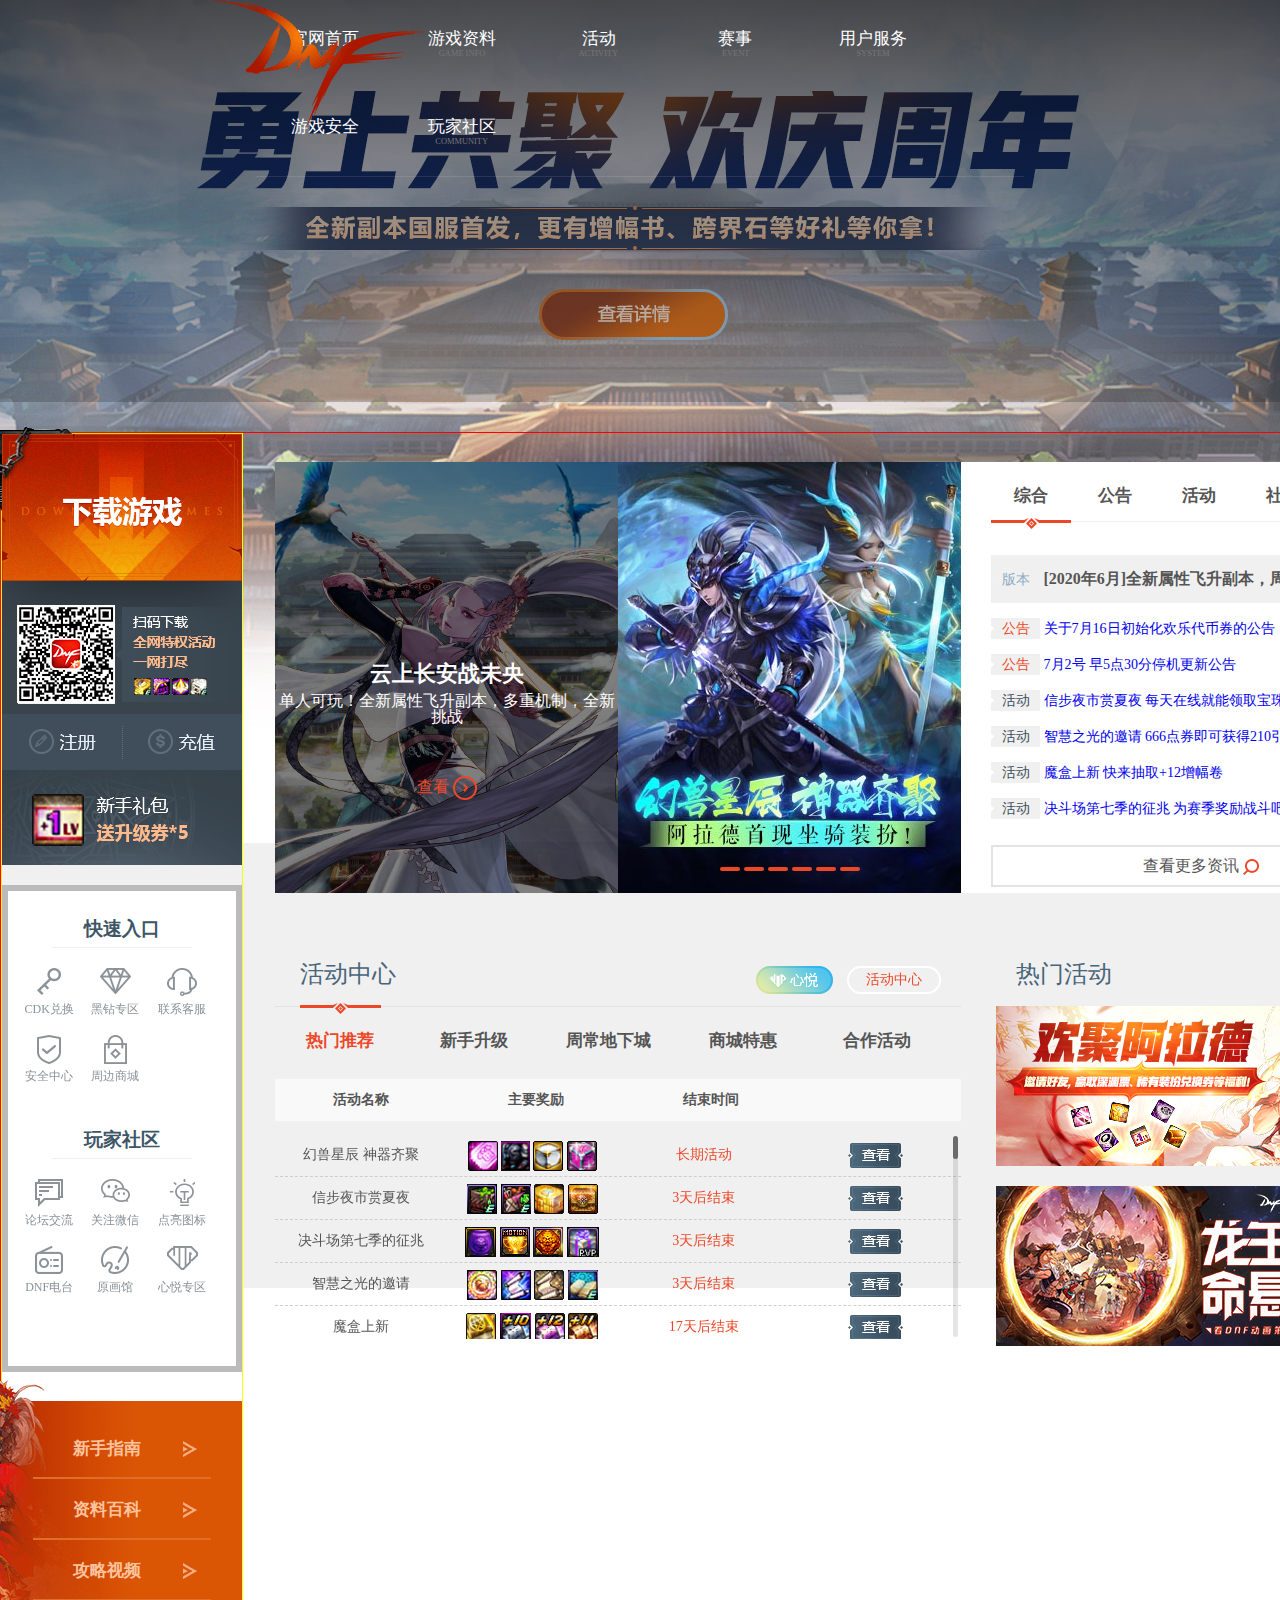
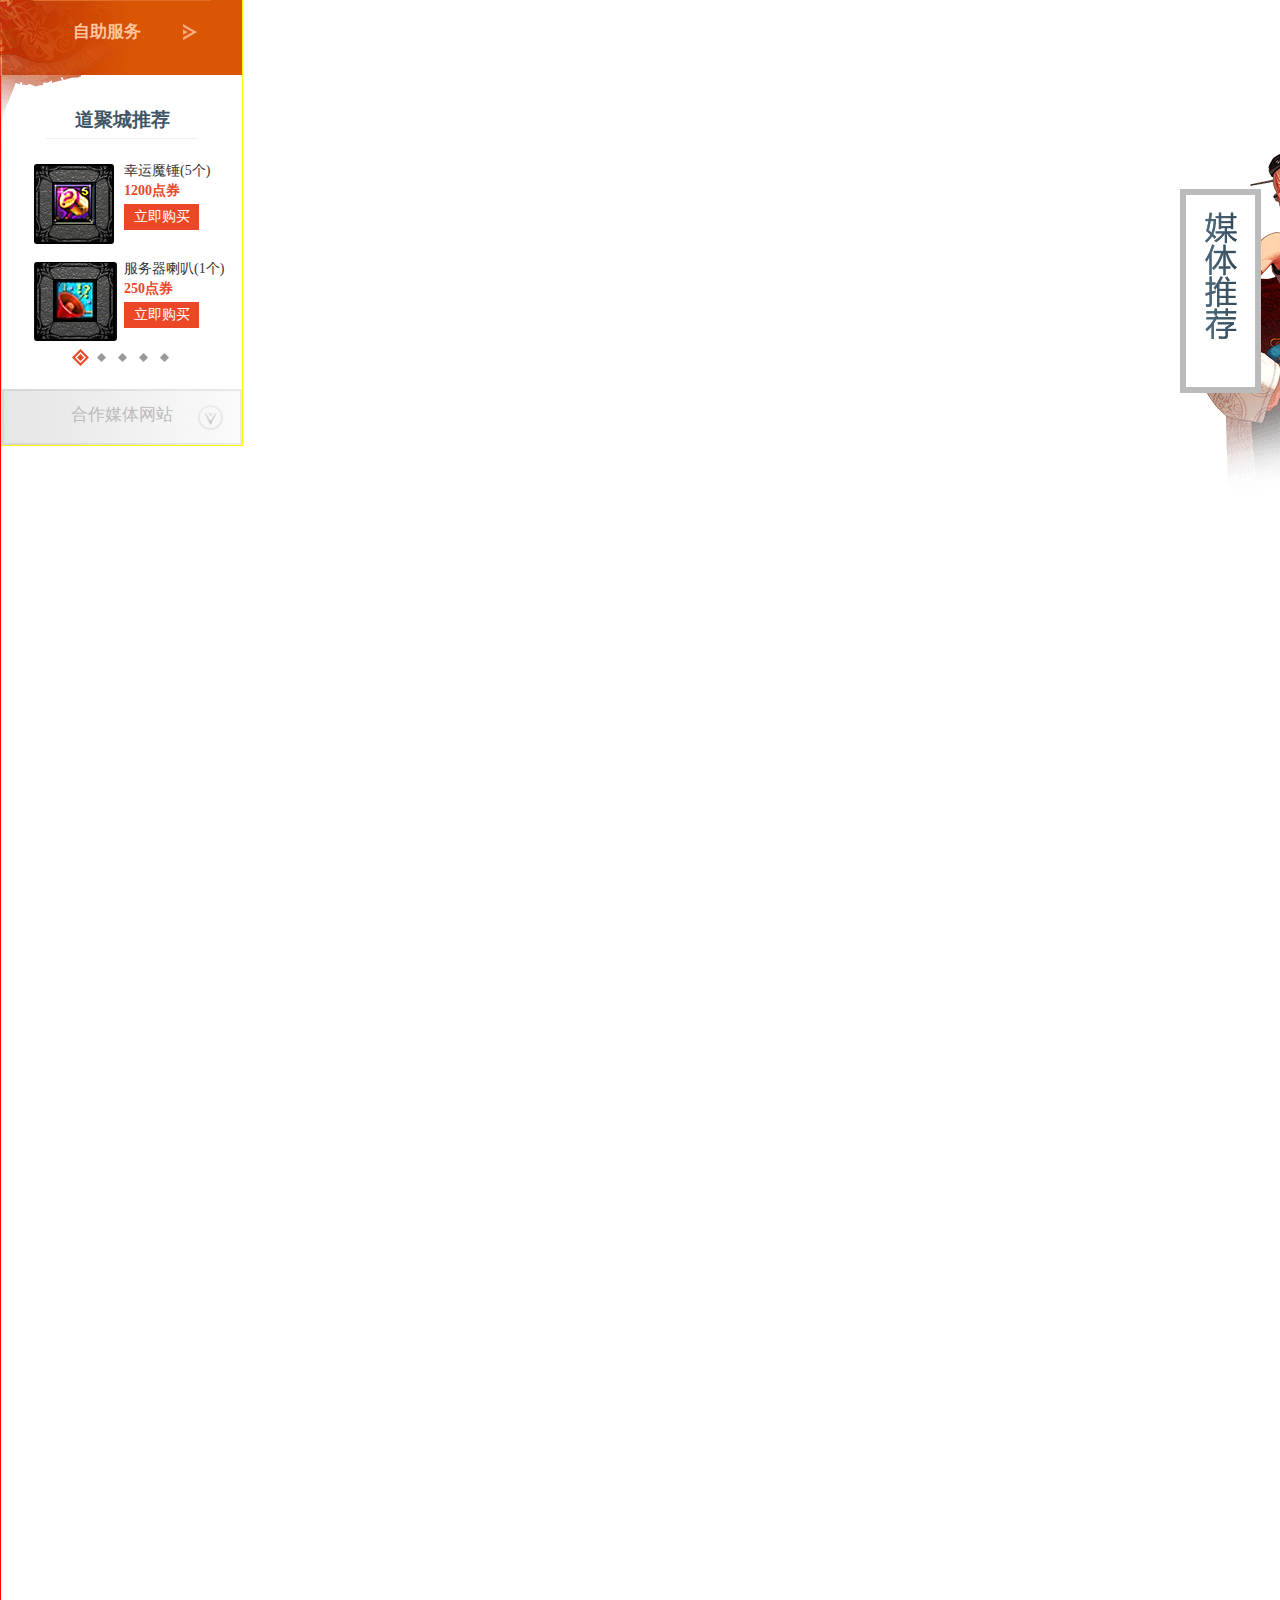
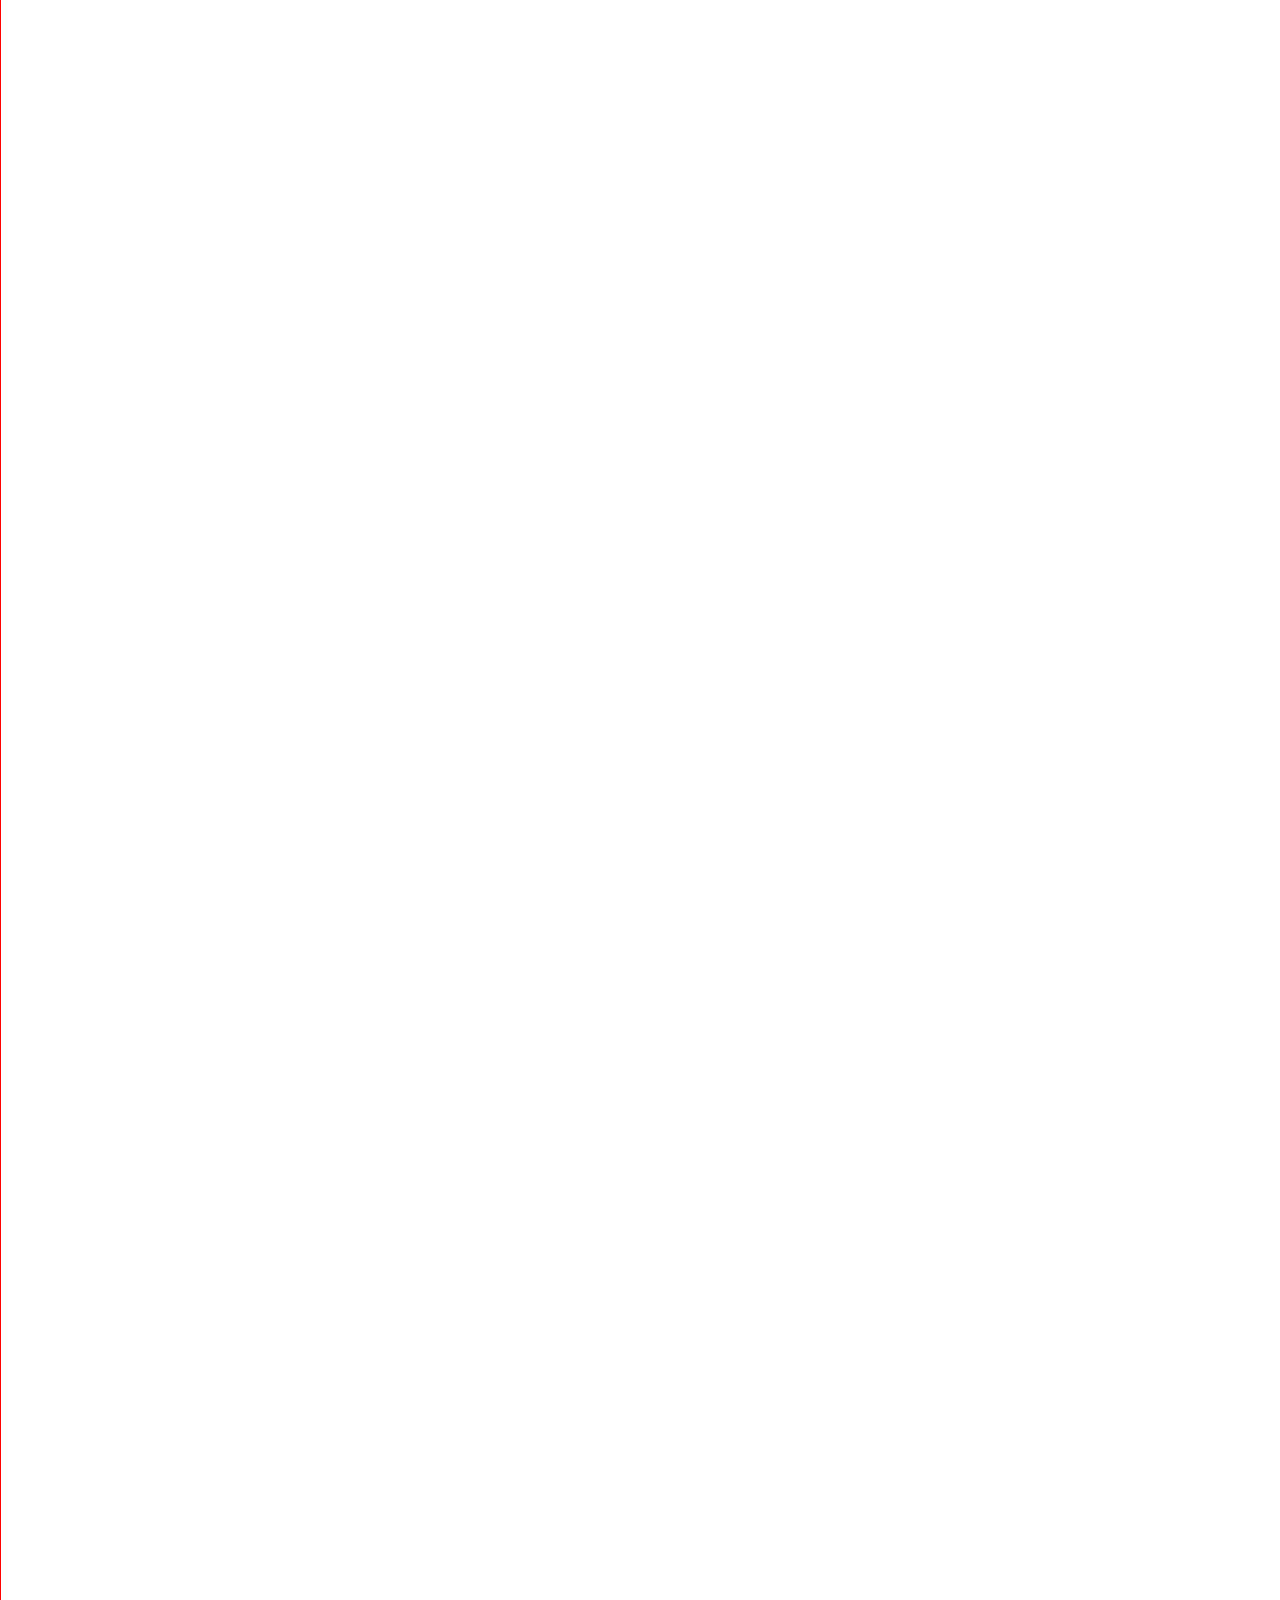
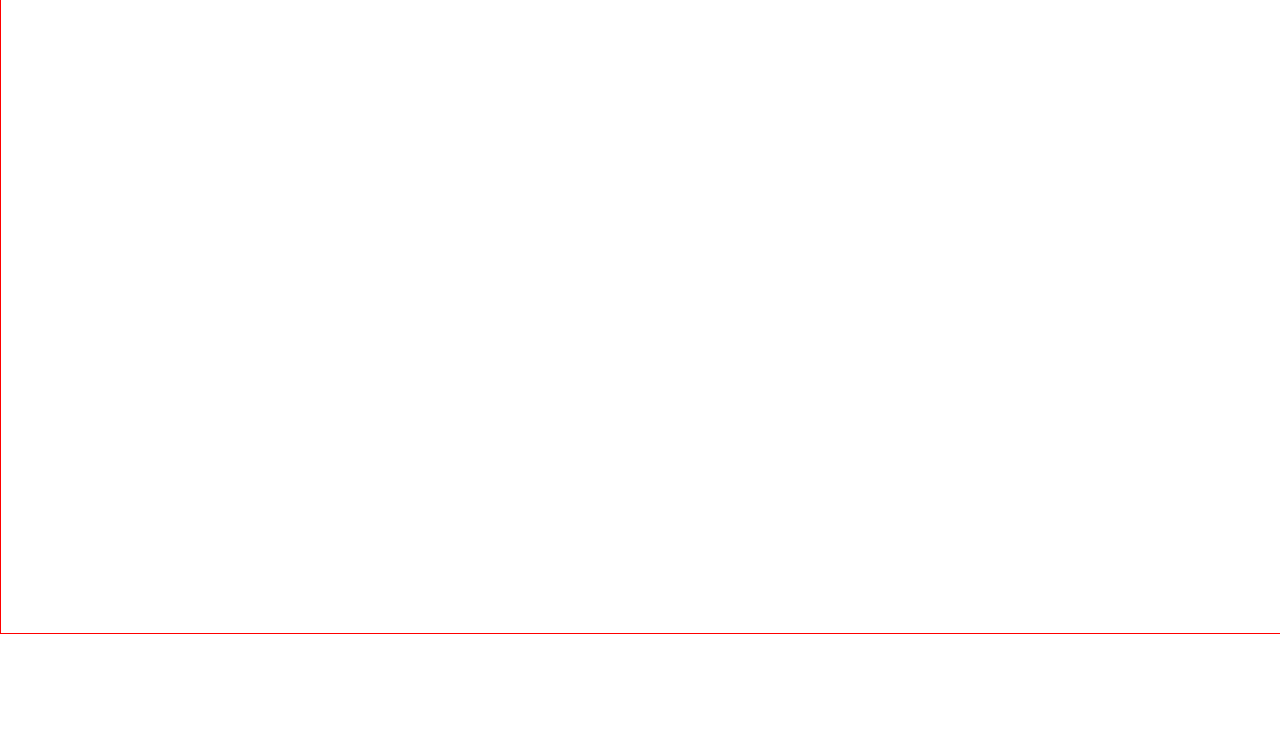
==== commit c569e1f1: "second commit" ====
--- a/index.html
+++ b/index.html
@@ -140,6 +140,18 @@
 		    </div>
 		    <div class="dnfhl"></div>
 			<div class="wechat"></div>
+		</div>
+		<div class="bg1">
+			
+		</div>
+		<div class="bg2">
+			
+		</div>
+		<div class="bg3">
+			
+		</div>
+		<div class="bg4" style="display: none;">
+			
 		</div>
 		<div class="content">
 			<div class="content_l">
@@ -837,7 +849,7 @@
 							<ul class="news-hd">
 								<li>
 									<a href="#">综合</a>
-									<span class="sprite icon-push"></span>
+									<span class="sprite icon-push" style="display: block;"></span>
 									<em id="nZh" style="display: none;"></em>
 								</li>
 								<li>
@@ -1092,7 +1104,476 @@
 					</div>
 				</div>
 				<div class="mode mode-2 index-show">
-					
+					<div class="mode_l">
+						<div class="act">
+							<div class="title">
+								活动中心
+							</div>
+							<div class="act_btn_more">
+								<a href="#" class="sprite icon-xy">心悦</a>
+								<a href="#" class="icon-actCenter">活动中心</a>
+							</div>
+							<div class="act_con" id="act_con">
+								<ul class="act-hd" id="act_nav">
+									<li class="cur">
+										<a href="javascript:;">热门推荐</a>
+										<span class="sprite icon-push"></span>
+										<em id="actNum_hot"></em>
+									</li>
+									<li>
+										<a href="javascript:;">新手升级</a>
+										<span class="sprite icon-push"></span>
+										<em id="actNum_newUser"></em>
+									</li>
+									<li>
+										<a href="javascript:;">周常地下城</a>
+										<span class="sprite icon-push"></span>
+									</li>
+									<li>
+										<a href="javascript:;">商城特惠</a>
+										<span class="sprite icon-push"></span>
+										<em id="actNum_pay"></em>
+									</li>
+									<li>
+										<a href="javascript:;">合作活动</a>
+										<span class="sprite icon-push"></span>
+										<em id="actNum_cooperation"></em>
+									</li>
+								</ul>
+								<div class="act-bd">
+									<div class="act-list-title">
+										<span>活动名称</span>
+										<span>主要奖励</span>
+										<span>结束时间</span>
+										<span></span>
+									</div>
+									<div class="tab-panel act-panel" style="display: block;">
+										<div class="swiper-container swiper-container-initialized swiper-container-vertical swiper-container-free-mode">
+											<div class="swiper-wrapper" style="transform: translate3d(0px,0px,0px);transition-duration: 0ms;">
+												<div class="swiper-slide swiper-slide-active">
+													<ul class="act-list" id="act-list">
+														<li>
+															<p class="actName">
+																<a href="#">幻兽星辰 神器齐聚</a>
+															</p>
+															<p>
+																<img src="images/act1.png" >
+																<img src="images/act2.png" >
+																<img src="images/act3.png" >
+																<img src="images/act4.png" >
+															</p>
+															<p>
+																<span>长期活动</span>
+															</p>
+															<p>
+																<a href="#" class="sprite icon-get"></a>
+															</p>
+														</li>
+														<li>
+															<p class="actName">
+																<a href="#">信步夜市赏夏夜</a>
+															</p>
+															<p>
+																<img src="images/act5.png" >
+																<img src="images/act6.png" >
+																<img src="images/act7.png" >
+																<img src="images/act8.png" >
+															</p>
+															<p>
+																<span>3天后结束</span>
+															</p>
+															<p>
+																<a href="#" class="sprite icon-get"></a>
+															</p>
+														</li>
+														<li>
+															<p class="actName">
+																<a href="#">决斗场第七季的征兆</a>
+															</p>
+															<p>
+																<img src="images/act9.png" >
+																<img src="images/act10.png" >
+																<img src="images/act11.png" >
+																<img src="images/act12.png" >
+															</p>
+															<p>
+																<span>3天后结束</span>
+															</p>
+															<p>
+																<a href="#" class="sprite icon-get"></a>
+															</p>
+														</li>
+														<li>
+															<p class="actName">
+																<a href="#">智慧之光的邀请</a>
+															</p>
+															<p>
+																<img src="images/act13.png" >
+																<img src="images/act14.png" >
+																<img src="images/act15.png" >
+																<img src="images/act16.png" >
+															</p>
+															<p>
+																<span>3天后结束</span>
+															</p>
+															<p>
+																<a href="#" class="sprite icon-get"></a>
+															</p>
+														</li>
+														<li>
+															<p class="actName">
+																<a href="#">魔盒上新</a>
+															</p>
+															<p>
+																<img src="images/act17.png" >
+																<img src="images/act18.png" >
+																<img src="images/act19.png" >
+																<img src="images/act20.png" >
+															</p>
+															<p>
+																<span>17天后结束</span>
+															</p>
+															<p>
+																<a href="#" class="sprite icon-get"></a>
+															</p>
+														</li>
+														<li>
+															<p class="actName">
+																<a href="#">网吧特权</a>
+															</p>
+															<p>
+																<img src="images/act21.jpg" >
+															</p>
+															<p>
+																<span>长期活动</span>
+															</p>
+															<p>
+																<a href="#" class="sprite icon-get"></a>
+															</p>
+														</li>
+														<li>
+															<p class="actName">
+																<a href="#">夜市大亨</a>
+															</p>
+															<p>
+																<img src="images/act22.png" >
+																<img src="images/act23.png" >
+																<img src="images/act24.png" >
+															</p>
+															<p>
+																<span>3天后结束</span>
+															</p>
+															<p>
+																<a href="#" class="sprite icon-get"></a>
+															</p>
+														</li>
+													</ul>
+												</div>
+											</div>
+											<div class="swiper-scrollbar">
+												<div class="swiper-scrollbar-drag" style="transform: translate3d(0px,0px,0px);transition-duration: 0ms;height: 23.3721px;">
+													
+												</div>
+											</div>
+											<span class="swiper-notification" aria-live="assertive" aria-atomic="true">
+												
+											</span>
+										</div>
+									</div>
+								    <div class="tab-panel act-panel">
+								    	<div class="swiper-container swiper-container-initialized swiper-container-vertical swiper-container-free-mode">
+								    		<div class="swiper-wrapper" style="transform: translate3d(0px,0px,0px);transition-duration: 0ms;">
+								    			<div class="swiper-slide swiper-slide-active">
+								    				<ul class="act-list" id="act-list">
+								    					<li>
+								    						<p class="actName">
+								    							<a href="#">6月新手礼包</a>
+								    						</p>
+								    						<p>
+								    							<img src="images/act25.png" >
+								    							<img src="images/act26.png" >
+								    							<img src="images/act27.png" >
+								    							<img src="images/act28.png" >
+								    						</p>
+								    						<p>
+								    							<span>18天后结束</span>
+								    						</p>
+								    						<p>
+								    							<a href="#" class="sprite icon-get"></a>
+								    						</p>
+								    					</li>
+								    				</ul>
+								    			</div>
+								    		</div>
+								    		<div class="swiper-scrollbar">
+								    			<div class="swiper-scrollbar-drag" style="transform: translate3d(0px,0px,0px);transition-duration: 0ms;height: 23.3721px;">
+								    				
+								    			</div>
+								    		</div>
+								    		<span class="swiper-notification" aria-live="assertive" aria-atomic="true">
+								    			
+								    		</span>
+								    	</div>
+									</div>
+									<div class="tab-panel act-panel">
+										<div class="swiper-container swiper-container-initialized swiper-container-vertical swiper-container-free-mode">
+											<div class="swiper-wrapper" style="transform: translate3d(0px,0px,0px);transition-duration: 0ms;">
+												<div class="swiper-slide swiper-slide-active">
+													<ul class="act-list" id="act-list">
+														<li>
+															<p class="actName">
+																<a href="#">周常地下城变更</a>
+															</p>
+															<p>
+																<img src="images/act29.png" >
+																<img src="images/act30.png" >
+																<img src="images/act31.png" >
+																<img src="images/act32.png" >
+															</p>
+															<p>
+																<span>长期活动</span>
+															</p>
+															<p>
+																<a href="#" class="sprite icon-get"></a>
+															</p>
+														</li>
+													</ul>
+												</div>
+											</div>
+											<div class="swiper-scrollbar">
+												<div class="swiper-scrollbar-drag" style="transform: translate3d(0px,0px,0px);transition-duration: 0ms;height: 23.3721px;">
+													
+												</div>
+											</div>
+											<span class="swiper-notification" aria-live="assertive" aria-atomic="true">
+												
+											</span>
+										</div>
+									</div>
+									<div class="tab-panel act-panel">
+										<div class="swiper-container swiper-container-initialized swiper-container-vertical swiper-container-free-mode">
+											<div class="swiper-wrapper" style="transform: translate3d(0px,0px,0px);transition-duration: 0ms;">
+												<div class="swiper-slide swiper-slide-active">
+													<ul class="act-list" id="act-list">
+														<li>
+															<p class="actName">
+																<a href="#">幻兽星辰 神奇齐聚</a>
+															</p>
+															<p>
+																<img src="images/act1.png" >
+																<img src="images/act2.png" >
+																<img src="images/act3.png" >
+																<img src="images/act4.png" >
+															</p>
+															<p>
+																<span>长期活动</span>
+															</p>
+															<p>
+																<a href="#" class="sprite icon-get"></a>
+															</p>
+														</li>
+														<li>
+															<p class="actName">
+																<a href="#">智慧之光的邀请</a>
+															</p>
+															<p>
+																<img src="images/act13.png" >
+																<img src="images/act14.png" >
+																<img src="images/act15.png" >
+																<img src="images/act16.png" >
+															</p>
+															<p>
+																<span>3天后结束</span>
+															</p>
+															<p>
+																<a href="#" class="sprite icon-get"></a>
+															</p>
+														</li>
+														<li>
+															<p class="actName">
+																<a href="#">魔盒上新</a>
+															</p>
+															<p>
+																<img src="images/act17.png" >
+																<img src="images/act18.png" >
+																<img src="images/act19.png" >
+																<img src="images/act20.png" >
+															</p>
+															<p>
+																<span>17天后结束</span>
+															</p>
+															<p>
+																<a href="#" class="sprite icon-get"></a>
+															</p>
+														</li>
+														<li>
+															<p class="actName">
+																<a href="#">商城大改版</a>
+															</p>
+															<p>
+																<img src="images/act33.png" >
+															</p>
+															<p>
+																<span>长期活动</span>
+															</p>
+															<p>
+																<a href="#" class="sprite icon-get"></a>
+															</p>
+														</li>
+														<li>
+															<p class="actName">
+																<a href="#">装扮预设橱窗扩展券</a>
+															</p>
+															<p>
+																<img src="images/act34.png" >
+															</p>
+															<p>
+																<span>长期活动</span>
+															</p>
+															<p>
+																<a href="#" class="sprite icon-get"></a>
+															</p>
+														</li>
+													</ul>
+												</div>
+											</div>
+											<div class="swiper-scrollbar">
+												<div class="swiper-scrollbar-drag" style="transform: translate3d(0px,0px,0px);transition-duration: 0ms;height: 23.3721px;">
+													
+												</div>
+											</div>
+											<span class="swiper-notification" aria-live="assertive" aria-atomic="true">
+												
+											</span>
+										</div>
+								</div>
+							        <div class="tab-panel act-panel">
+							        		<div class="swiper-container swiper-container-initialized swiper-container-vertical swiper-container-free-mode">
+							        			<div class="swiper-wrapper" style="transform: translate3d(0px,0px,0px);transition-duration: 0ms;">
+							        				<div class="swiper-slide swiper-slide-active">
+							        					<ul class="act-list" id="act-list">
+							        						<li>
+							        							<p class="actName">
+							        								<a href="#">周年庆福利大集锦</a>
+							        							</p>
+							        							<p>
+							        								<img src="images/act35.png" >
+							        								<img src="images/act36.png" >
+							        								<img src="images/act37.png" >
+							        								<img src="images/act38.png" >
+							        							</p>
+							        							<p>
+							        								<span>5天后结束</span>
+							        							</p>
+							        							<p>
+							        								<a href="#" class="sprite icon-get"></a>
+							        							</p>
+							        						</li>
+							        						<li>
+							        							<p class="actName">
+							        								<a href="#">最强拼拼团火热售卖ing</a>
+							        							</p>
+							        							<p>
+							        								<img src="images/act39.png" >
+							        								<img src="images/act40.png" >
+							        								<img src="images/act41.png" >
+							        								<img src="images/act42.png" >
+							        							</p>
+							        							<p>
+							        								<span>17天后结束</span>
+							        							</p>
+							        							<p>
+							        								<a href="#" class="sprite icon-get"></a>
+							        							</p>
+							        						</li>
+							        						<li>
+							        							<p class="actName">
+							        								<a href="#">电脑管家独享礼包</a>
+							        							</p>
+							        							<p>
+							        								<img src="images/act43.png" >
+							        								<img src="images/act44.png" >
+							        								<img src="images/act45.png" >
+							        								<img src="images/act46.png" >
+							        							</p>
+							        							<p>
+							        								<span>5天后结束</span>
+							        							</p>
+							        							<p>
+							        								<a href="#" class="sprite icon-get"></a>
+							        							</p>
+							        						</li>
+							        						<li>
+							        							<p class="actName">
+							        								<a href="#">12周年·欢聚好时光</a>
+							        							</p>
+							        							<p>
+							        								<img src="images/act47.png" >
+							        								<img src="images/act48.png" >
+							        								<img src="images/act49.png" >
+							        							</p>
+							        							<p>
+							        								<span>16天后结束</span>
+							        							</p>
+							        							<p>
+							        								<a href="#" class="sprite icon-get"></a>
+							        							</p>
+							        						</li>
+							        						<li>
+							        							<p class="actName">
+							        								<a href="#">赛利亚的幸运礼包</a>
+							        							</p>
+							        							<p>
+							        								<img src="images/act47.png" >
+																	<img src="images/act49.png" >
+																	<img src="images/act44.png" >
+																	<img src="images/act42.png" >
+							        							</p>
+							        							<p>
+							        								<span>5天后结束</span>
+							        							</p>
+							        							<p>
+							        								<a href="#" class="sprite icon-get"></a>
+							        							</p>
+							        						</li>
+							        					</ul>
+							        				</div>
+							        			</div>
+							        			<div class="swiper-scrollbar">
+							        				<div class="swiper-scrollbar-drag" style="transform: translate3d(0px,0px,0px);transition-duration: 0ms;height: 23.3721px;">
+							        					
+							        				</div>
+							        			</div>
+							        			<span class="swiper-notification" aria-live="assertive" aria-atomic="true">
+							        				
+							        			</span>
+							        		</div>
+							        </div>
+							</div>
+						</div>
+					</div>
+				</div>
+				    <div class="mode_r">
+				    	<div class="act-hot">
+				    		<div class="title">
+				    			热门活动
+				    		</div>
+							<div class="act-hot-list">
+								<ul>
+									<li>
+										<a href="javascript:;">
+											<img src="images/act_hot1.jpeg" >
+										</a>
+									</li>
+									<li>
+										<a href="javascript:;">
+											<img src="images/act_hot2.jpeg" >
+										</a>
+									</li>
+								</ul>
+							</div>
+				    	</div>
+				    </div>
 				</div>
 				<div class="mode mode-3 index-show">
 					
@@ -1116,6 +1597,7 @@
 			showTeamWork()
 			lb()
 			toggleNews()
+			toggleActivity()
 			}
 	</script>
 </html>
--- a/index.css
+++ b/index.css
@@ -1041,7 +1041,7 @@
 	display: block;
 }
 .icon-push{
-	display: block;
+	display: none;
 	width: 100%;
 	height: 11px;
 	position: absolute;
@@ -1050,23 +1050,23 @@
 	background-position: -299px 0;
 }
 .news-hd li em{
-	    background-color: #ec4828;
-	    display: block;
-	    position: absolute;
-	    right: 10px;
-	    top: 20px;
-	    font-size: 9px;
-	    border-radius: 50%;
-	    width: 15px;
-	    height: 15px;
-	    text-align: center;
-	    line-height: 15px;
-	    transform: scale(.9);
-	    -ms-transform: scale(.9);
-	    -moz-transform: scale(.9);
-	    -webkit-transform: scale(.9);
-	    -o-transform: scale(.9);
-	    color: #fff;
+	background-color: #ec4828;
+	display: block;
+	position: absolute;
+	right: 10px;
+	top: 20px;
+	font-size: 9px;
+	border-radius: 50%;
+	width: 15px;
+	height: 15px;
+	text-align: center;
+	line-height: 15px;
+	transform: scale(.9);
+	-ms-transform: scale(.9);
+	-moz-transform: scale(.9);
+	-webkit-transform: scale(.9);
+	-o-transform: scale(.9);
+	color: #fff;
 }
 .news-bd{
 	margin: 0 30px;
@@ -1134,6 +1134,361 @@
 #news-tab > .news-bd > .tab-panel{
 	display: block;
 }
+/* 活动中心样式 */
+.mode-2{
+	margin-top: 40px;
+	height: 440px;
+}
+.act{
+	position: relative;
+}
+.title{
+	color: #49657a;
+	font-size: 24px;
+	padding: 29px 0 20px 25px;
+	position: relative;
+}
+.act_btn_more{
+	position: absolute;
+	right: 20px;
+	top: 33px;
+}
+.act_btn_more a{
+	display: inline-block;
+	vertical-align: middle;
+	-webkit-transform: perspective(1px) translateZ(0);
+	transform: perspective(1px) translateZ(0);
+	box-shadow: 0 0 1px transparent;
+	position: relative;
+	-webkit-transition-duration: 0.3s;
+	transition-duration: 0.3s;
+	-webkit-transition-property: transform;
+	transition-property: transform;
+}
+.act_btn_more a:before{
+	pointer-events: none;
+	position: absolute;
+	z-index: -1;
+	content: '';
+	top: 100%;
+	left: 5%;
+	height: 10px;
+	width: 90%;
+	opacity: 0;
+	background: -webkit-radial-gradient(center, ellipse, rgba(0, 0, 0, 0.35) 0%, transparent 80%);
+	background: radial-gradient(ellipse at center, rgba(0, 0, 0, 0.35) 0%, transparent 80%);
+	-webkit-transition-duration: 0.3s;
+	transition-duration: 0.3s;
+	-webkit-transition-property: transform, opacity;
+	transition-property: transform, opacity;
+}
+.icon-xy{
+	width: 77px;
+	height: 28px;
+	background-position: -402px 0;
+	overflow: hidden;
+	text-indent: -999px;
+}
+.icon-actCenter{
+	border: 2px solid #ffffff;
+	width: 90px;
+	height: 24px;
+	text-align: center;
+	line-height: 24px;
+	color: #ec4828;
+	font-size: 14px;
+	border-radius: 15px;
+	margin-left: 10px;
+	
+}
+.act_btn_more a:hover{
+	-webkit-transform: translateY(-5px);
+	transform: translateY(-5px);
+}
+.act_btn_more a:hover::before{
+	opacity: 1;
+	-webkit-transform: translateY(5px);
+	transform: translateY(5px);
+}
+.act_con{
+	width: 100%;
+	position: relative;
+}
+.act-hd{
+	border-top: 1px solid #e3e3e3;
+}
+.act-hd li{
+	display: inline-block;
+	padding: 25px 0 17px 0;
+	cursor: pointer;
+	position: relative;
+	width: 19%;
+	text-align: center;
+	font-size: 0;
+}
+.act-hd li.cur a{
+	color: #EC4828;
+}
+.act-hd li a{
+	color: #555555;
+	font-size: 17px;
+	font-weight: bold;
+}
+.act-hd li.cur .icon-push{
+	display: block;
+}
+.act-hd .icon-push{
+	width: 81px;
+	height: 11px;
+	position: absolute;
+	left: 50%;
+	top: -4px;
+	background-position: -299px 0;
+	display: none;
+	margin-left: -40px;
+}
+/* 右上角那个数字，用来显示有几个 */
+.act-hd li em{
+	background-color: #ec4828;
+	position: absolute;
+	right: 15px;
+	top: 20px;
+	font-size: 9px;
+	border-radius: 50%;
+	width: 15px;
+	height: 15px;
+	text-align: center;
+	line-height: 15px;
+	transform: scale(.9);
+	-ms-transform: scale(.9);
+	-moz-transform: scale(.9);
+	-webkit-transform: scale(.9);
+	-o-transform: scale(.9);
+	color: #fff;
+	display: none;
+}
+.act-bd{
+	position: relative;
+}
+.act-list-title{
+	height: 42px;
+	line-height: 42px;
+	background-color: #f9f9f9;
+	color: #555555;
+	font-size: 14px;
+	margin: 13px 0;
+}
+.act-list-title span{
+	display: inline-block;
+	width: 25%;
+	text-align: center;
+	font-weight: bold;
+}
+.act-panel{
+	height: 205px;
+	width: 100%;
+	overflow: hidden;
+	position: absolute;
+}
+.act-panel .swiper-container{
+	width: 100%;
+	height: 100%;
+}
+.swiper-container{
+	margin: 0 auto;
+	position: relative;
+	overflow: hidden;
+	list-style: none;
+	padding: 0;
+	z-index: 1;
+}
+.swiper-container-free-mode>.swiper-wrapper{
+	-webkit-transition-timing-function: ease-out;
+	-o-transition-timing-function: ease-out;
+	transition-timing-function: ease-out;
+	margin: 0 auto;
+}
+.swiper-container-vertical>.swiper-wrapper {
+    -webkit-box-orient: vertical;
+    -webkit-box-direction: normal;
+    -webkit-flex-direction: column;
+    -ms-flex-direction: column;
+    flex-direction: column;
+}
+.swiper-wrapper {
+    position: relative;
+    width: 100%;
+    height: 100%;
+    z-index: 1;
+    display: -webkit-box;
+    display: -webkit-flex;
+    display: -ms-flexbox;
+    display: flex;
+    -webkit-transition-property: -webkit-transform;
+    transition-property: -webkit-transform;
+    -o-transition-property: transform;
+    transition-property: transform;
+    transition-property: transform,-webkit-transform;
+    -webkit-box-sizing: content-box;
+    box-sizing: content-box;
+}
+.act-panel .swiper-slide {
+    -webkit-box-sizing: border-box;
+    box-sizing: border-box;
+    height: auto;
+}
+.swiper-slide {
+    -webkit-flex-shrink: 0;
+    -ms-flex-negative: 0;
+    flex-shrink: 0;
+    width: 100%;
+    height: 100%;
+    position: relative;
+    -webkit-transition-property: -webkit-transform;
+    transition-property: -webkit-transform;
+    -o-transition-property: transform;
+    transition-property: transform;
+    transition-property: transform,-webkit-transform;
+}
+.act-list li{
+	height: 42px;
+	line-height: 42px;
+	text-align: center;
+	width: 100%;
+	border-bottom: 1px dashed #cecece;
+	font-size: 14px;
+	color: #555555;
+}
+.act-list li p{
+	display: block;
+	width: 25%;
+	float: left;
+}
+.actName{
+	white-space: nowrap;
+	text-overflow: ellipsis;
+	overflow: hidden;
+}
+.act-list li p a{
+	color: #555;
+}
+.act-list li p a:hover{
+	color: #EC4828;
+}
+img{
+	border: 0;
+}
+.act-list li img{
+	vertical-align: middle;
+	width: auto;
+	height: 30px;
+}
+.act-list li p span{
+	color: #EC4828;
+}
+.act-list li p a{
+	color: #555;
+}
+.icon-get{
+	display: inline-block;
+	width: 55px;
+	height: 25px;
+	background-position: -486px 0;
+	vertical-align: middle;
+}
+.swiper-container-vertical>.swiper-scrollbar {
+    position: absolute;
+    right: 3px;
+    top: 1%;
+    z-index: 50;
+    width: 5px;
+    height: 98%;
+}
+.swiper-scrollbar {
+    background-color: #e3e3e3;
+}
+.swiper-scrollbar {
+    border-radius: 10px;
+    position: relative;
+    -ms-touch-action: none;
+    background: rgba(0,0,0,.1);
+}
+.swiper-scrollbar-drag {
+    background: #c9c9c9;
+}
+.swiper-scrollbar-drag {
+    height: 100%;
+    width: 100%;
+    position: relative;
+    background: rgba(0,0,0,.5);
+    border-radius: 10px;
+    left: 0;
+    top: 0;
+}
+.swiper-container .swiper-notification {
+    position: absolute;
+    left: 0;
+    top: 0;
+    pointer-events: none;
+    opacity: 0;
+    z-index: -1000;
+}
+.act-hot .title{
+	padding: 29px 0 20px 55px;
+}
+.act-hot-list{
+	margin: 0 0 0 35px;
+}
+.act-hot-list li{
+	width: 412px;
+	height: 160px;
+	overflow: hidden;
+	margin-bottom: 20px;
+}
+.act-hot-list li img{
+    display: block;
+    height: 100%;
+    display: inline-block;
+    vertical-align: middle;
+    -webkit-transform: perspective(1px) translateZ(0);
+    transform: perspective(1px) translateZ(0);
+    box-shadow: 0 0 1px transparent;
+    -webkit-transition-duration: 0.3s;
+    transition-duration: 0.3s;
+    -webkit-transition-property: transform;
+    transition-property: transform;
+}
+.act-hot-list li img:hover{
+    -webkit-transform: scale(1.1);
+    transform: scale(1.1);
+}
+.bg1{
+	height: 445px;
+	background-color: #f0f0f0;
+	width: 100%;
+	position: absolute;
+	left: 0;
+	top: 843px;
+}
+.bg2{
+	width: 408px;
+	height: 599px;
+	background: url(images/bg2.png) no-repeat 0 0;
+	position: absolute;
+	left: 50%;
+	top: 755px;
+	margin-left: 644px;
+}
+.bg3{
+	width: 265px;
+	height: 356px;
+	background: url(images/bg3.png) no-repeat 0 0;
+	position: absolute;
+	left: 50%;
+	top: 1742px;
+	margin-left: 540px;
+	z-index: 1;
+}
 /* 清除浮动 */
 .clear-fix::after{
 	content: "";
